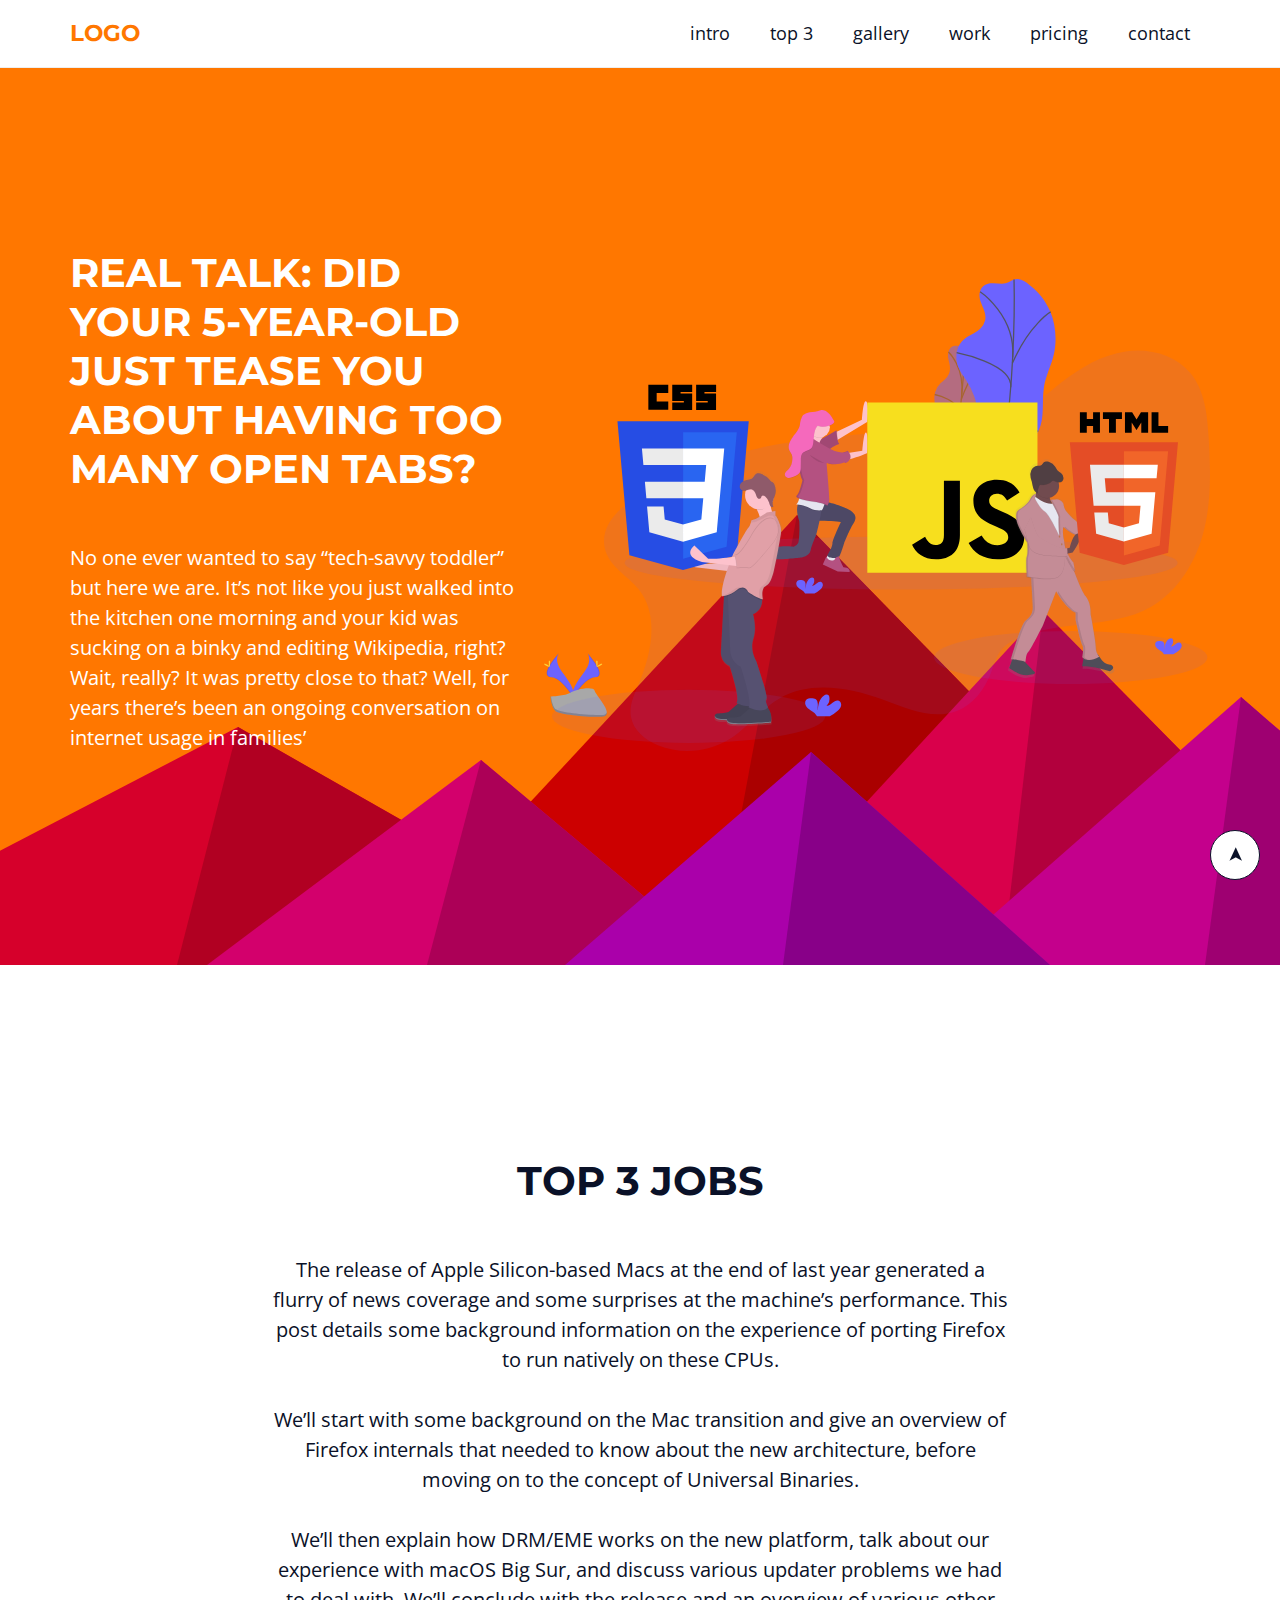
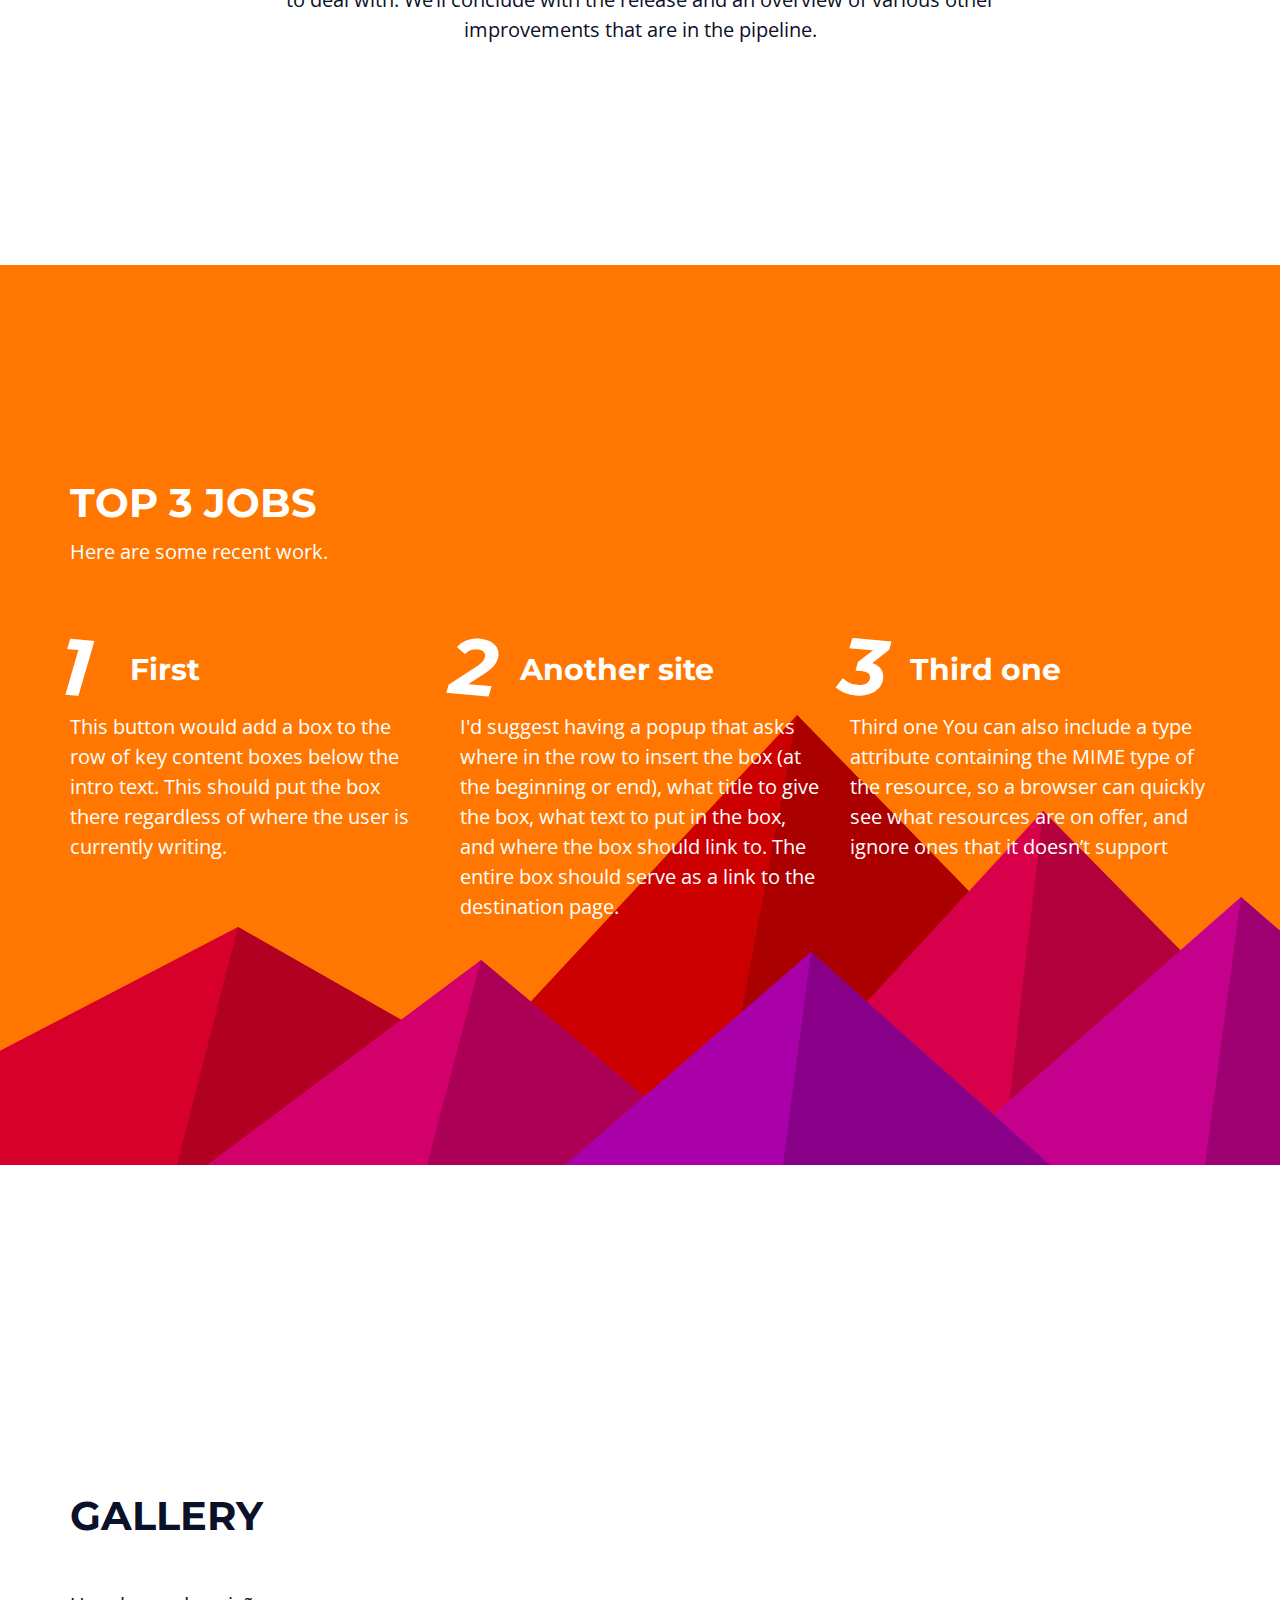
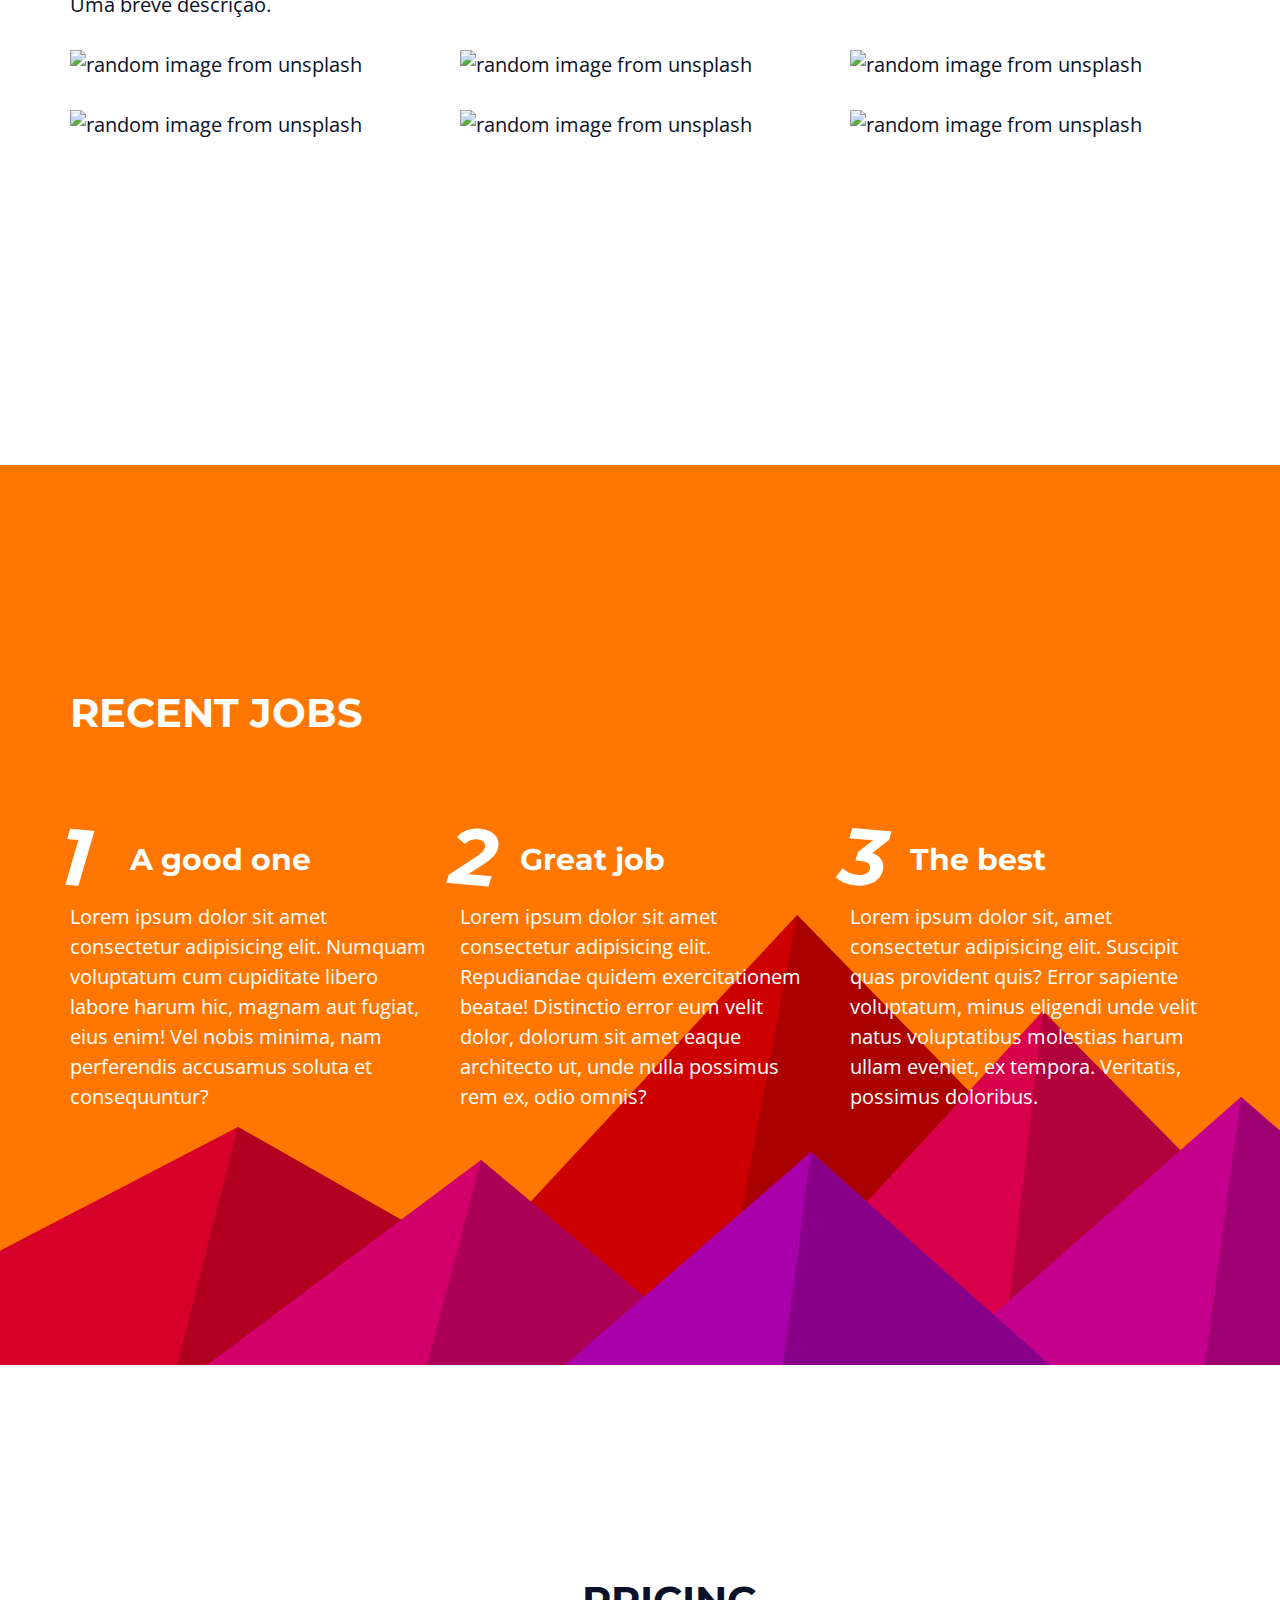
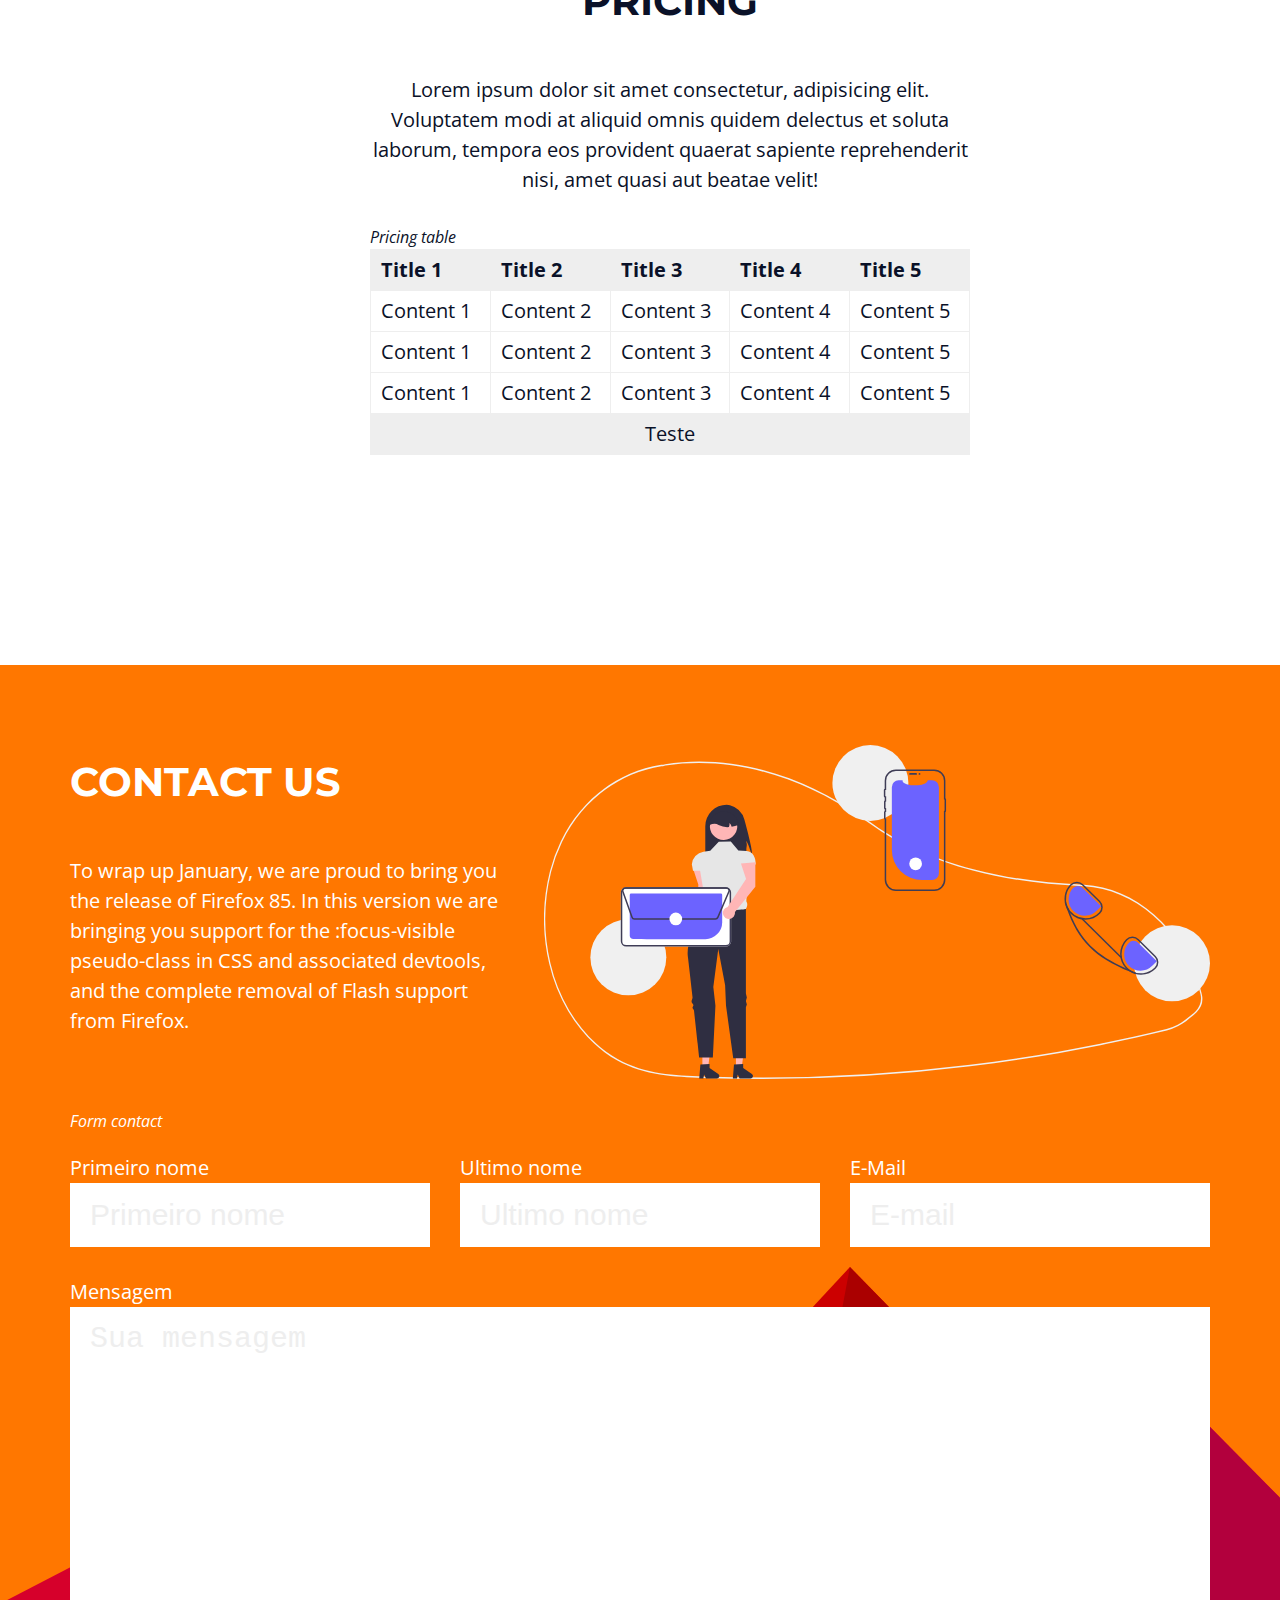
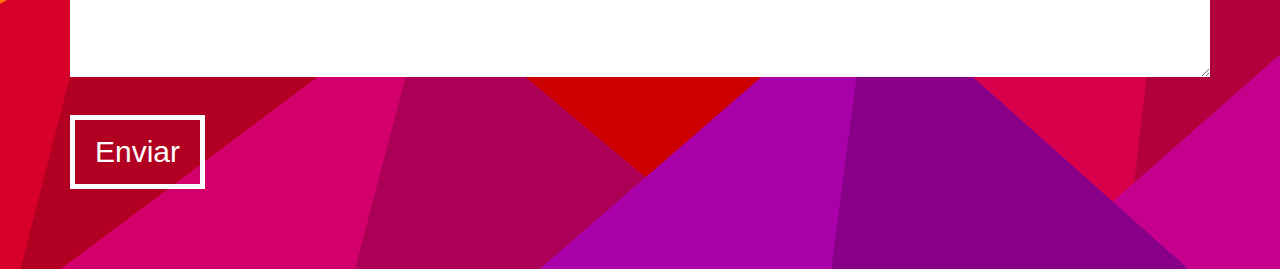
==== index.html @ 7ee15502 "Add files via upload" ====
<!DOCTYPE html>
<html lang="pt-BR">
<head>
    <meta charset="UTF-8">
    <meta http-equiv="X-UA-Compatible" content="IE=edge">
    <meta name="viewport" content="width=device-width, initial-scale=1.0">
    <title>Landing Page</title>
    <link rel="stylesheet" href="/assets/css/variables.css">
    <link rel="stylesheet" href="/assets/css/elements.css">
    <link rel="stylesheet" href="/assets/css/classes.css">
    <link rel="stylesheet" href="/assets/css/menu.css">
    <link rel="stylesheet" href="/assets/css/styles.css">
    <link rel="preconnect" href="https://fonts.googleapis.com">
<link rel="preconnect" href="https://fonts.gstatic.com" crossorigin>
<link href="https://fonts.googleapis.com/css2?family=Montserrat:wght@900&family=Open+Sans:ital,wght@0,400;0,700;1,400&display=swap" rel="stylesheet">
</head>
<body>
    <input id="close-menu" class="close-menu" type="checkbox" aria-label="Close menu" role="button">
    <label class="close-menu-label" for="close-menu" title="close-menu"></label>
    <aside class="menu white-bg">
        <div class="main-content menu-content">
        <h1 onclick="getElementById('close-menu').checked = false">
            <a href="#home">LOGO</a>
        </h1>
        <nav>
            <ul onclick="getElementById('close-menu').checked = false">
                <li><a href="#menuintro">intro</a></li>
                <li><a href="#menutop3">top 3</a></li>
                <li><a href="#gallery">gallery</a></li>
                <li><a href="#work">work</a></li>
                <li><a href="#pricing">pricing</a></li>
                <li><a href="#contact">contact</a></li>
            </ul>
        </nav>
    </div>
    </aside>
    <div class="menu-spacing"></div>
    <section id="home" class="intro main-bg section">
        <div class="main-content intro-content">
            <div class="intro-text-content">
                 <h2>Real talk: Did your 5-year-old just tease you about having too many open tabs?</h2>
                <p>
            No one ever wanted to say “tech-savvy toddler” but here we are. It’s not like you just walked into the kitchen one morning and your kid was sucking on a binky and editing Wikipedia, right? Wait, really? It was pretty close to that? Well, for years there’s been an ongoing conversation on internet usage in families’
                 </p>
             </div>
            <div class="intro-img">
                <img src="/assets/img/js.svg" alt="logo">
            </div>
        </div>
    </section>
    <section id="menuintro" class="white-bg section">
        <div class="main-content top3">
            <h2>top 3 jobs</h2>
            <p>The release of Apple Silicon-based Macs at the end of last year generated a flurry of news coverage and some surprises at the machine’s performance. This post details some background information on the experience of porting Firefox to run natively on these CPUs.</p>
            <p>We’ll start with some background on the Mac transition and give an overview of Firefox internals that needed to know about the new architecture, before moving on to the concept of Universal Binaries.</p>
            <p>We’ll then explain how DRM/EME works on the new platform, talk about our experience with macOS Big Sur, and discuss various updater problems we had to deal with. We’ll conclude with the release and an overview of various other improvements that are in the pipeline.</p>
        </div>
    </section>
    <section id="menutop3" class="main-bg section">
        <div class="main-content jobs">
            <h2 class="grid-main-heading">
                top 3 jobs
            </h2>
            <p class="grid-description">
                Here are some recent work.
            </p>
            <div class="jobs-grid">
                <article>
                    <h3>
                        First
                    </h3>
                    <p>This button would add a box to the row of key content boxes below the intro text. This should put the box there regardless of where the user is currently writing.
                    </p>
                </article>
                <article>
                    <h3>
                        Another site
                    </h3>
                    <p>I'd suggest having a popup that asks where in the row to insert the box (at the beginning or end), what title to give the box, what text to put in the box, and where the box should link to. The entire box should serve as a link to the destination page.</p>
                </article>
                <article>
                    <h3>
                        Third one
                    </h3>
                    <p>Third one
                    You can also include a type attribute containing the MIME type of the resource, so a browser can quickly see what resources are on offer, and ignore ones that it doesn’t support
                    </p>
                </article>
            </div>
        </div>
    </section>
    <section id="gallery" class="white-bg section">
        <div class="main-content jobs">
            <h2 class="gallery">
                gallery
            </h2>
            <p>Uma breve descrição.</p>
            <div class="jobs-grid">
                <div class="gallery-img">
                    <img src="https://source.unsplash.com/random/360x360?r=1" alt="random image from unsplash">
                </div>
                <div class="gallery-img">
                    <img src="https://source.unsplash.com/random/360x360?r=2" alt="random image from unsplash">
                </div>
                <div class="gallery-img">
                    <img src="https://source.unsplash.com/random/360x360?r=3" alt="random image from unsplash">
                </div>
                <div class="gallery-img">
                    <img src="https://source.unsplash.com/random/360x360?r=4" alt="random image from unsplash">
                </div>
                <div class="gallery-img">
                    <img src="https://source.unsplash.com/random/360x360?r=5" alt="random image from unsplash">
                </div>
                <div class="gallery-img">
                    <img src="https://source.unsplash.com/random/360x360?r=6" alt="random image from unsplash">
                </div>
            </div>
        </div>
    </section>
    <section id="work" class="main-bg section">
        <div class="main-content jobs">
            <h2 class="work">
                recent jobs
            </h2>
            <div class="jobs-grid">
                <article>
                    <h3>
                        A good one
                    </h3>
                    <p>Lorem ipsum dolor sit amet consectetur adipisicing elit. Numquam voluptatum cum cupiditate libero labore harum hic, magnam aut fugiat, eius enim! Vel nobis minima, nam perferendis accusamus soluta et consequuntur?
                    </p>
                </article>
                <article>
                    <h3>
                        Great job
                    </h3>
                    <p>Lorem ipsum dolor sit amet consectetur adipisicing elit. Repudiandae quidem exercitationem beatae! Distinctio error eum velit dolor, dolorum sit amet eaque architecto ut, unde nulla possimus rem ex, odio omnis?</p>
                </article>
                <article>
                    <h3>
                        The best
                    </h3>
                    <p>Lorem ipsum dolor sit, amet consectetur adipisicing elit. Suscipit quas provident quis? Error sapiente voluptatum, minus eligendi unde velit natus voluptatibus molestias harum ullam eveniet, ex tempora. Veritatis, possimus doloribus.
                    </p>
                </article>
            </div>
        </div>
    </section>
    <section id="pricing" class="white-bg section">
        <div class="main-content pricing">
            <h2>pricing</h2>
            <p>Lorem ipsum dolor sit amet consectetur, adipisicing elit. Voluptatem modi at aliquid omnis quidem delectus et soluta laborum, tempora eos provident quaerat sapiente reprehenderit nisi, amet quasi aut beatae velit!</p>

            <div class="responsive-table">
            <table>
                <caption>Pricing table</caption>
                <thead>
                    <tr>
                        <th>Title 1</th>
                        <th>Title 2</th>
                        <th>Title 3</th>
                        <th>Title 4</th>
                        <th>Title 5</th>
                    </tr>
                </thead>
                <tbody>
                    <tr>
                        <td>Content 1</td>
                        <td>Content 2</td>
                        <td>Content 3</td>
                        <td>Content 4</td>
                        <td>Content 5</td>
                    </tr>
                    <tr>
                        <td>Content 1</td>
                        <td>Content 2</td>
                        <td>Content 3</td>
                        <td>Content 4</td>
                        <td>Content 5</td>
                    </tr>
                    <tr>
                        <td>Content 1</td>
                        <td>Content 2</td>
                        <td>Content 3</td>
                        <td>Content 4</td>
                        <td>Content 5</td>
                    </tr>
                </tbody>
               <tfoot>
                    <tr>
                        <td colspan="6">Teste</td>
                    </tr>
                </tfoot>
            </table>
            </div>
        </div>
    </section>
    <section id="contact" class="main-bg section">
        <div class="main-content contact">
            <div class="contact-text-content">
            <h2>contact us</h2>
            <p>To wrap up January, we are proud to bring you the release of Firefox 85. In this version we are bringing you support for the :focus-visible pseudo-class in CSS and associated devtools, and the complete removal of Flash support from Firefox.</p>
        </div>
        <div class="contact-img">
        <img src="/assets/img/contact.svg" alt="contato"></div>
        <div class="contact-form">
            <fieldset class="form-grid">
                <legend>
                    Form contact
                </legend>
                <div class="form-group">
                    <label for="first-name">Primeiro nome</label>
                    <input type="text" name="first-name" id="first-name" placeholder="Primeiro nome">
                </div>
                <div class="form-group">
                    <label for="last-name">Ultimo nome</label>
                    <input type="text" name="last-name" id="last-name" placeholder="Ultimo nome">
                </div>
                <div class="form-group">
                    <label for="email">E-Mail</label>
                    <input type="email" name="email" id="email" placeholder="E-mail">
                </div>
                <div class="form-group full-width">
                    <label for="message">Mensagem</label>
                    <textarea name="message" id="message" cols="30" rows="10" placeholder="Sua mensagem"></textarea>
                </div>
                <div class="form-group full-width">
                    <button type="submit">Enviar</button>
                </div>
            </fieldset>
        </div>
        </div>
    </section>
    <a class="back-to-top" href="#home">➤</a>
</body>
</html>
---- assets/css/variables.css ----
:root {
    --primary-color: #FF7700;
    --font-color: #0a1128;
    --whitecolor: #ffffff;
    --cinza-claro: #eeeeee;
    --cor-secundaria: #0a1128;
    --gap: 3rem;
}
---- assets/css/elements.css ----
* {
    margin: 0;
    padding: 0;
    box-sizing: border-box;
}

html {
    font-size: 62.5%;
    scroll-behavior: smooth;
}

body {
    font-family: 'Open Sans', sans-serif;
    font-size: 2rem;
    color: var(--primary-color);
    line-height: 1.5;
}

h1, h2, h3, h4, h5, h6 {
    font-family: 'Montserrat', sans-serif;
}

h1 {
    font-size: 6rem;
    text-transform: uppercase;
}

h2 {
    font-size: 4rem;
    margin-bottom: 5rem;
    text-transform: uppercase;
    line-height: normal;
}

h3 {
    font-size: 5rem;
}

h4 {
    font-size: 4.5rem;
}

h5 {
    font-size: 4rem;
}

h6 {
    font-size: 3.5rem;
}

a {
    text-decoration: none;
}

p {
    margin-bottom: 3rem;
}

.responsive-table {
    overflow: hidden;
    overflow-x: auto;
}

table {
    min-width: 600px;
    width: 100%;
    border-collapse: collapse;
}

table caption {
    font-style: italic;
    font-size: 1.6rem;
    text-align: left;
    margin-bottom: 1rem 0;
}

table td, table th {
    white-space: nowrap;
    padding: 0.5rem 1rem;
    text-align: left;
    border: 0.1rem solid var(--cinza-claro);
}

tfoot td {
    text-align: center;
}

tfoot td, table th {
    background: var(--cinza-claro);
}
---- assets/css/classes.css ----
.main-bg {
    background-image: url(/assets/img/mainbg.svg);
    background-size: cover;
    background-position: center center;
    color: var(--whitecolor);
}

.white-bg {
    background: var(--whitecolor);
    color: var(--font-color);
}

.main-content {
    max-width: 120rem;
    margin: 0 auto;
    padding: 8rem var(--gap);
}

.section {
    min-height: 100vh;
}

.menu-spacing {
    height: 65px;
}

.gallery-img {
    width: 100%;
    max-width: 36rem;
    max-height: 36rem;
    overflow: hidden;
}

.gallery-img img {
    transition: all 300ms ease-in-out;
}

.gallery-img img:hover {
    transform: translate(-3%, 3%) scale(1.2) rotate(5deg);
}

body .full-width {
    width: 100%;
    flex: 1 1 100%;
}
---- assets/css/menu.css ----
.menu {
    background: var(--whitecolor);
    position: fixed;
    top: 0;
    left: 0;
    right: 0;
    width: 100%;
    z-index: 1;
    border-bottom: 0.1rem solid var(--cinza-claro);
}

.menu-content {
    display: flex;
    justify-content: space-between;
    align-items: center;
    padding-top: 0;
    padding-bottom: 0;
}

.menu h1 {
    font-size: 2.3rem;
    color: var(--primary-color);
}

.menu h1 a {
    color: inherit;
}

.menu ul {
    list-style: none;
    display: flex;
}

.menu ul li a {
    display: block;
    padding: 2rem;
    font-size: 1.8rem;
    color: var(--cor-secundaria);
    position: relative;
}

.menu ul li a::after {
    content: '';
    position: absolute;
    bottom: 1rem;
    left: 50%;
    width: 0;
    height: 0.2rem;
    background: var(--cor-secundaria);
    transition: all 300ms ease-in-out;
}

.menu ul li a:hover::after {
    width: 50%;
    left: 25%;
}
---- assets/css/styles.css ----
.intro-content{
    position: relative;
   /* top: -8rem;*/
    display: grid;
    grid-template-columns: 1fr 1.5fr;
    gap: var(--gap);
    min-height: 100vh;
}

.intro-text-content, .intro-img {
    display: flex;
    flex-flow: column wrap;
    justify-content: center;
}

.intro-img img {
    max-width: 100%;
    height: auto;
}

.top3 {
    max-width: 80rem;
    text-align: center;
    display: flex;
    flex-flow: column nowrap;
    min-height: 100vh;
    justify-content: center;
}

.jobs {
    display: flex;
    flex-flow: column wrap;
    justify-content: center;
    min-height: 100vh;
}

.grid-main-heading {
    margin-bottom: 1rem;
}

.grid-description {
    padding-bottom: 5rem;
}

.jobs-grid {
    gap: var(--gap);
    display: grid;
    grid-template-columns: repeat(3, 1fr);
    counter-reset: grid-counter;
}

.jobs-grid h3 {
    font-size: 3rem;
    position: relative;
    padding-left: 6rem;
    padding-bottom: 2rem;
}

.jobs-grid h3::before {
    counter-increment: grid-counter;
    content: counter(grid-counter);
    position: absolute;
    font-size: 8rem;
    font-style: italic;
    top: -4rem;
    left: -1rem;
    transform: rotate(5deg);
}

.work {
    padding-bottom: 5rem;
}

.pricing {
    max-width: 60rem;
    display: flex;
    flex-flow: column wrap;
    justify-content: center;
    min-height: 100vh;
    text-align: center;
}

.contact {
    position: relative;
    gap: var(--gap);
    display: grid;
    grid-template-columns: 1fr 1.5fr;
    min-height: 100vh;
}

.contact-text-content, .contact-img {
    display: flex;
    flex-flow: column wrap;
    justify-content: center;
}

.contact-img img {
    max-width: 100%;
    height: auto;
}

.contact-form {
    grid-column: span 2;
}

.contact-form .form-grid {
    border: none;
    display: flex;
    flex-direction: row;
    flex-wrap: wrap;
    gap: var(--gap);

}

.form-group {
    flex: 1 1 320px;
}

.form-group label {
    display: block;
}

.form-group input, .form-group textarea {
    border: none;
    background: var(--whitecolor);
    padding: 1.5rem 2rem;
    width: 100%;
    font-size: 3rem;
}

.form-group button {
    border: 0.5rem solid var(--whitecolor);
    background: none;
    color: var(--whitecolor);
    padding: 1.5rem 2rem;
    font-size: 3rem;
    cursor: pointer;
    transition: all 300ms ease-in-out;
}

.form-group button:hover {
    background: var(--whitecolor);
    color: var(--cor-secundaria);
}

.form-group ::placeholder {
    color: var(--cinza-claro);
}

.form-grid legend {
    font-style: italic;
    font-size: 1.6rem;
    margin-bottom: 2rem;
}

.close-menu {
    display: none;
}

.back-to-top {
    position: fixed;
    bottom: 2rem;
    right: 2rem;
    background: var(--whitecolor);
    width: 5rem;
    height: 5rem;
    display: flex;
    justify-content: center;
    align-items: center;
    border-radius: 50%;
    color: var(--cor-secundaria);
    transform: rotate(-90deg);
    border: 0.1rem solid var(--cor-secundaria);
}

@media (max-width: 800px) {
    .intro-content, .jobs-grid {
        grid-template-columns: 1fr;
    }

.main-content h2 {
font-size: 2rem
}

    .gallery-img {
        width: 100%;
        max-width: 100%;
        max-height: 100%;
    }

    .gallery-img img {
        width: 100%;
    }

    .jobs {
        display: block;
    }

    .menu {
        bottom: 0;
    }

    .menu-content, .menu-content ul {
        flex-direction: column;
        justify-content: center;
    }

    .menu-content {
        height: 100vh;
    }

    .menu {
        display: none;
    }

    .close-menu {
        position: fixed;
        z-index: 2;
        top: 0;
        left: 0;
    }

    .close-menu-label::after {
        content: '≡';
        position: fixed;
        z-index: 2;
        top: 2rem;
        right: 2rem;
        background: var(--cor-secundaria);
        color: var(--whitecolor);
        font-size: 3rem;
        line-height: 3rem;
        width: 3rem;
        height: 3rem;
        text-align: center;
        padding: 0.5rem;
        cursor: pointer;
    }

    .close-menu:checked~.menu {
        display: block;
    }

    .close-menu:checked~.close-menu-label::after {
        display: block;
        content: '×';
    }

    .menu-spacing {
        display: none;
    }
}
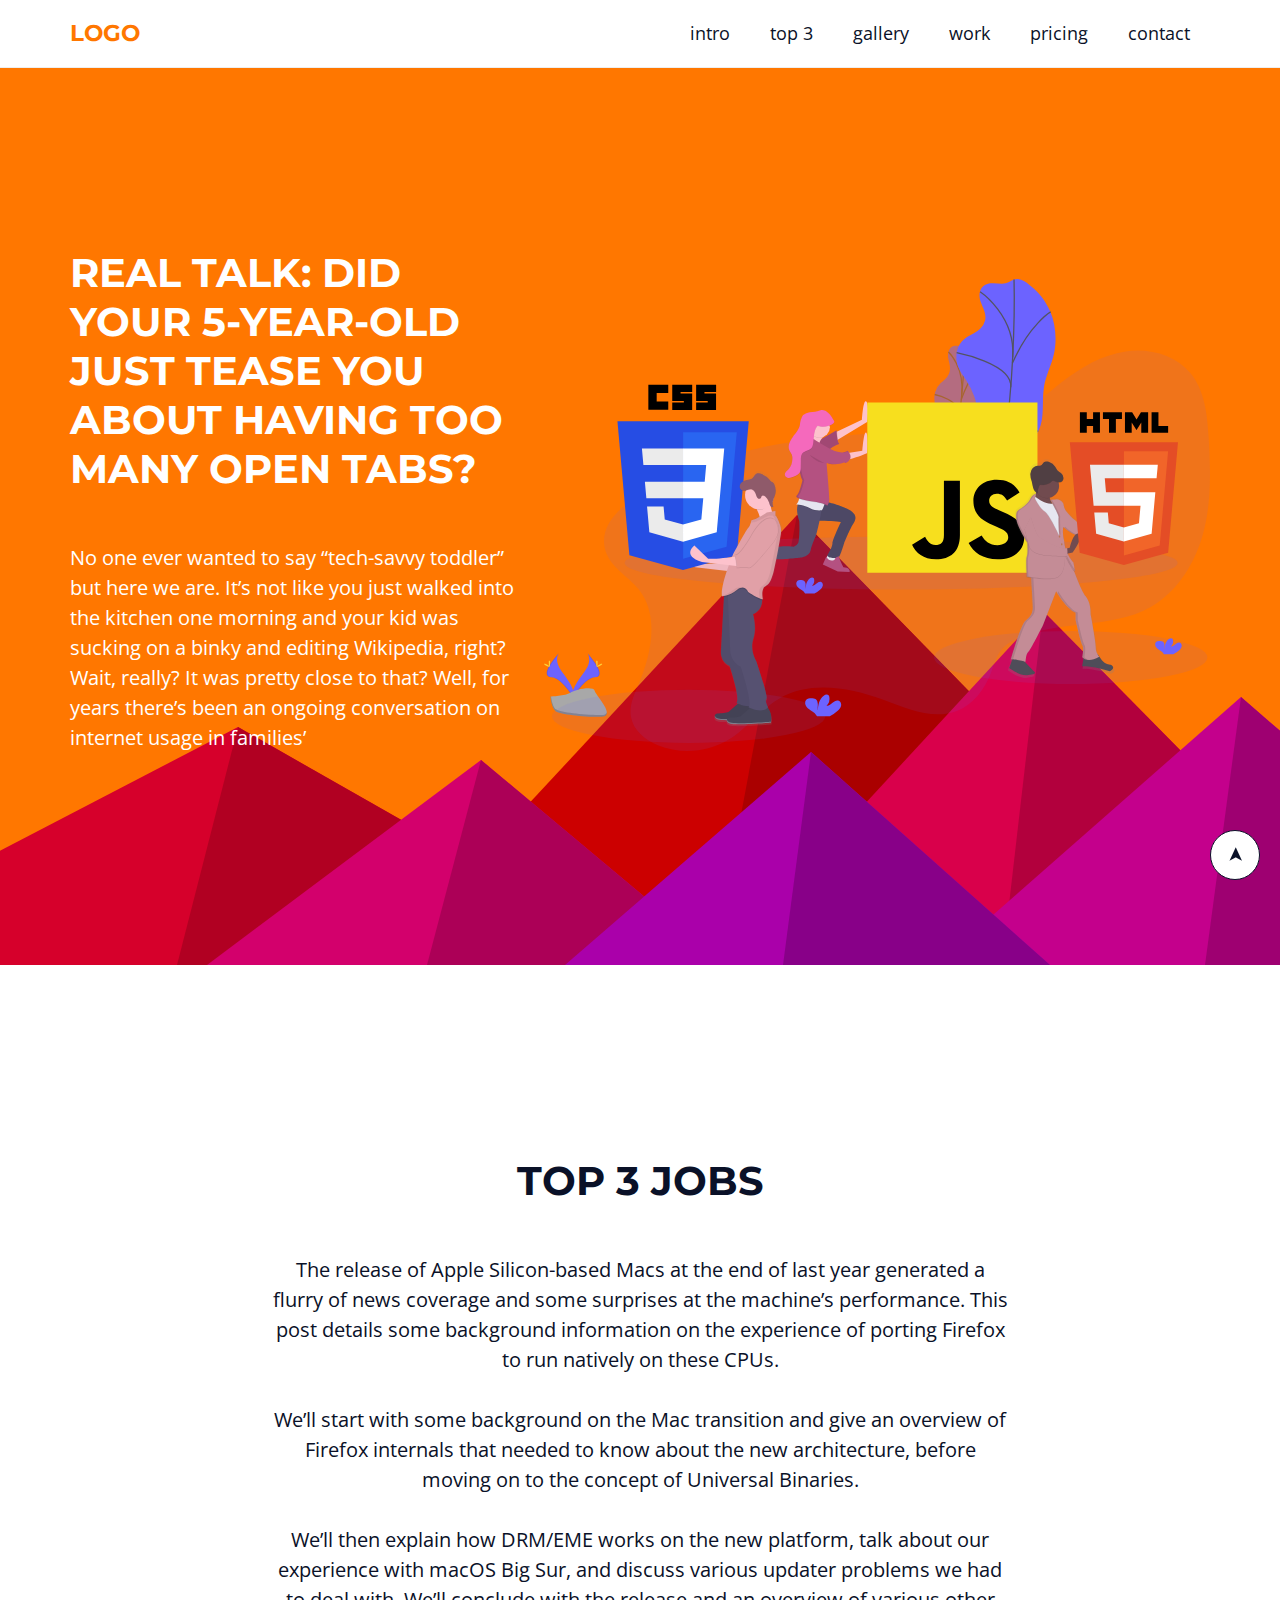
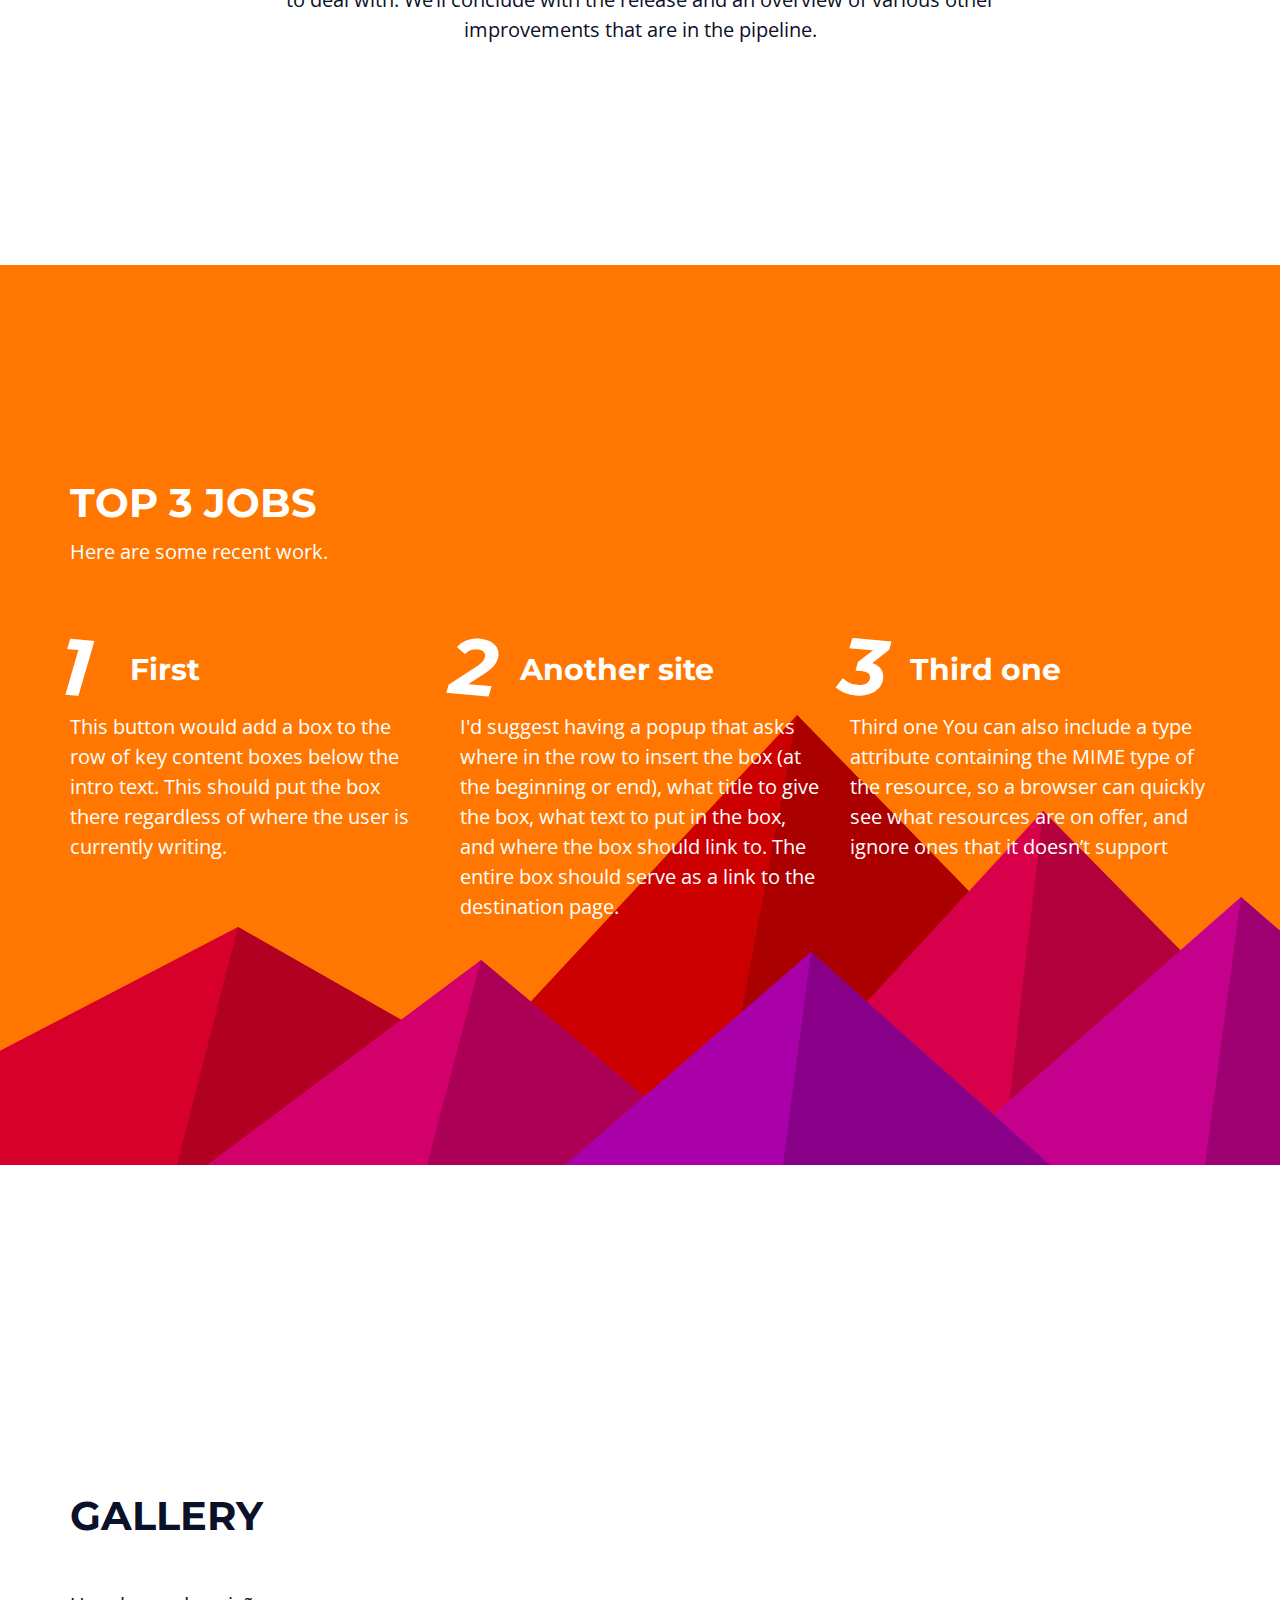
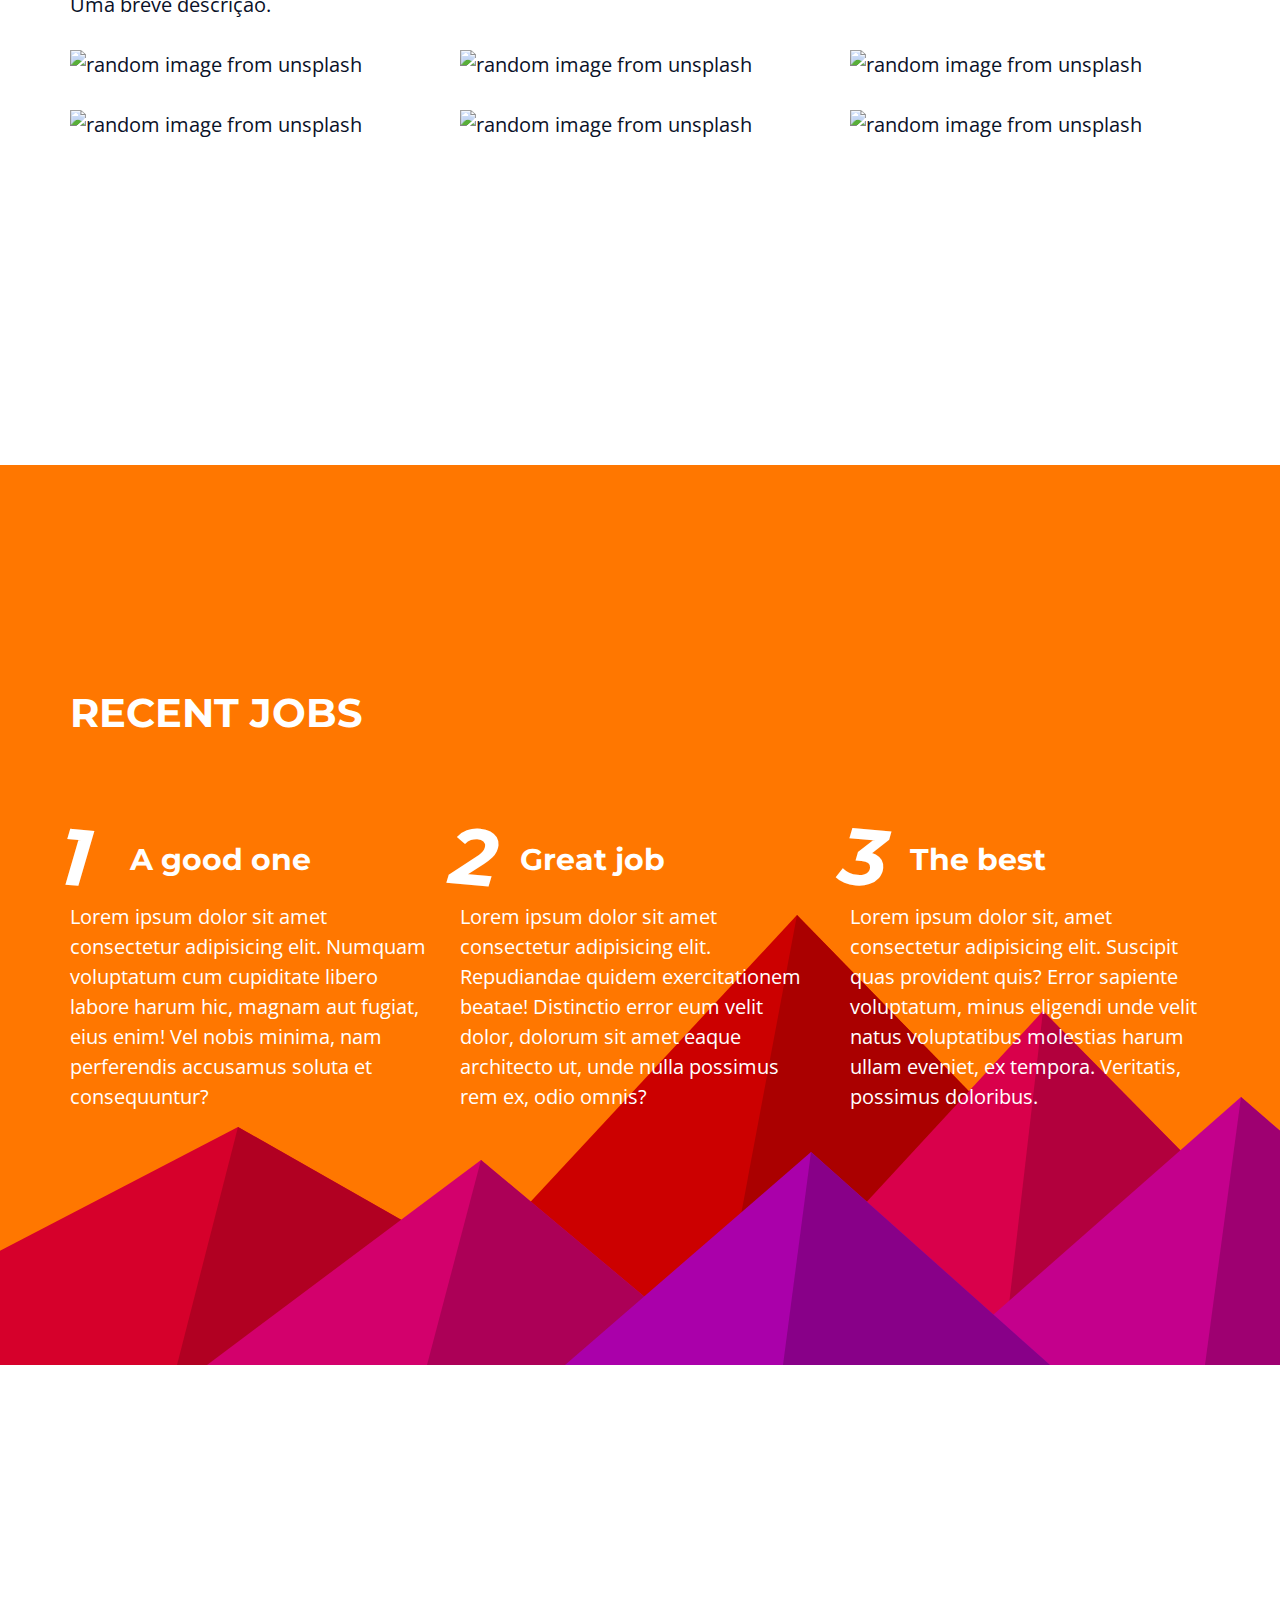
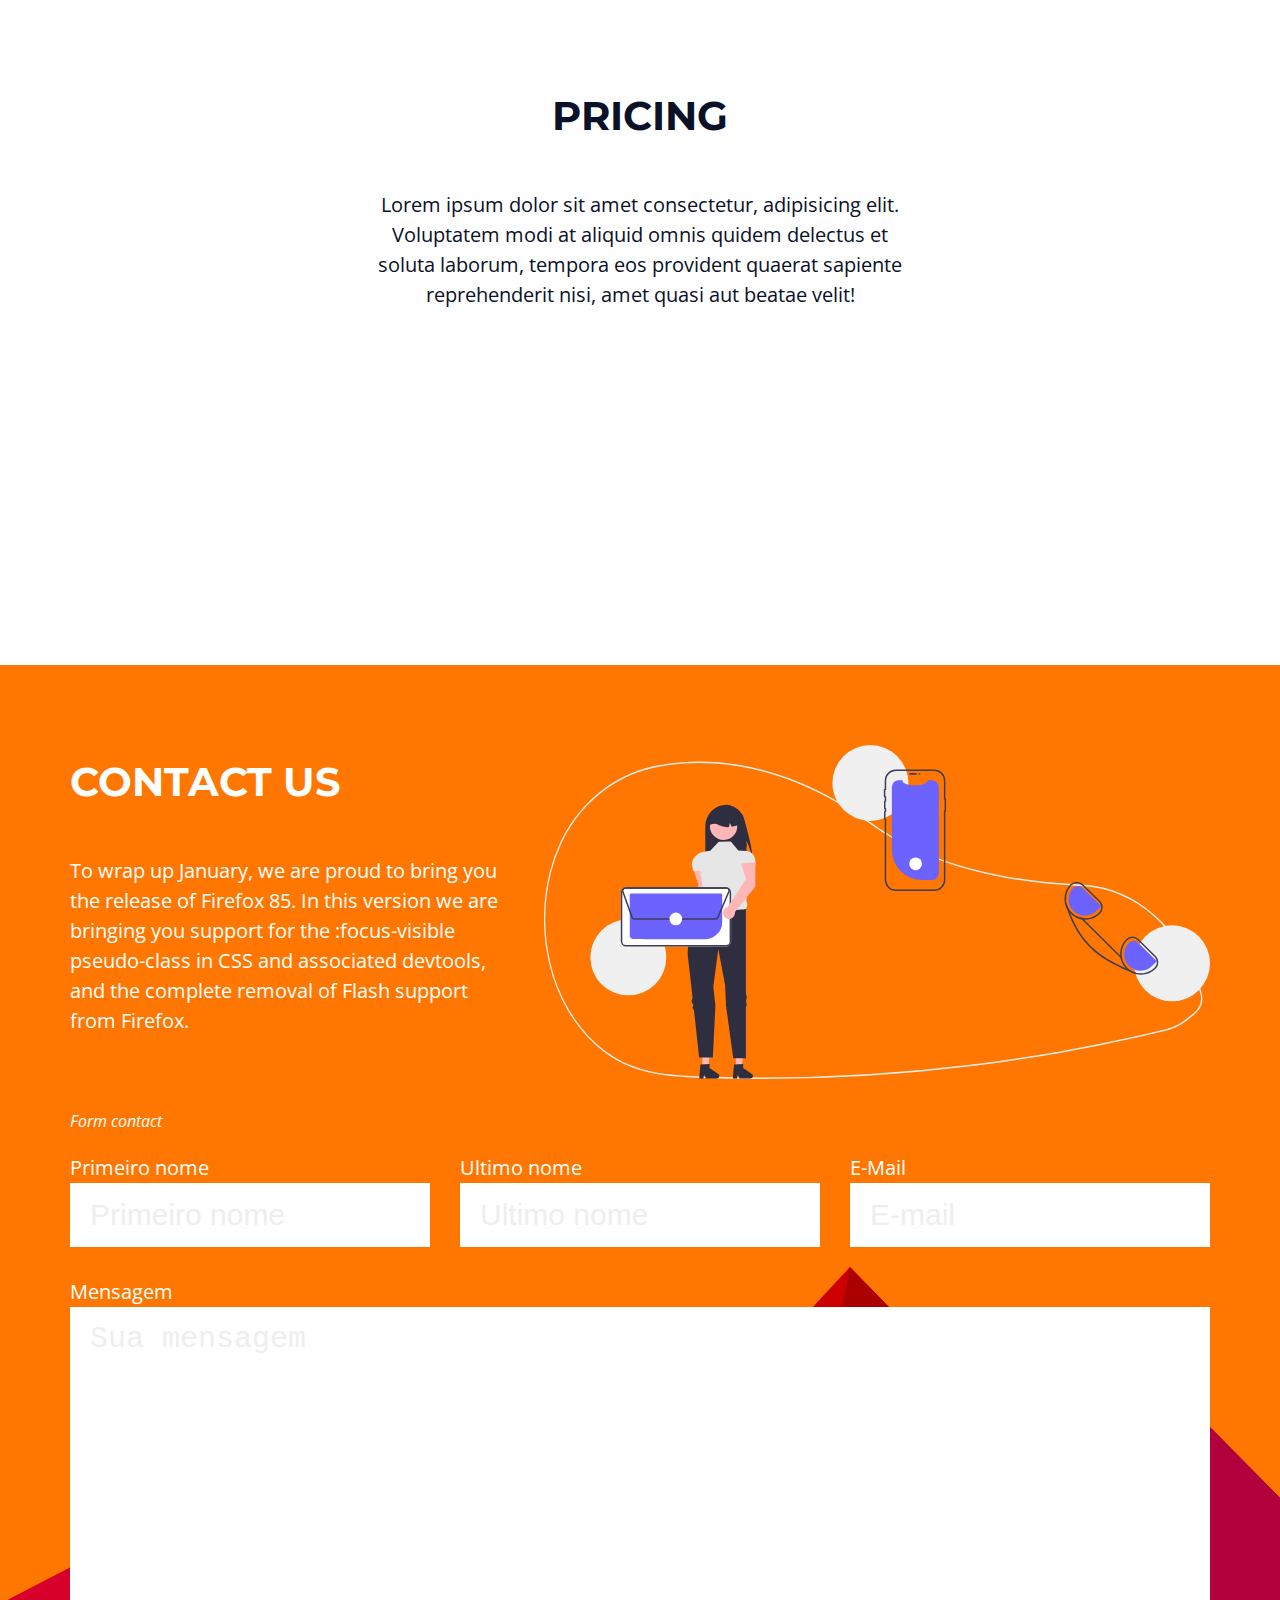
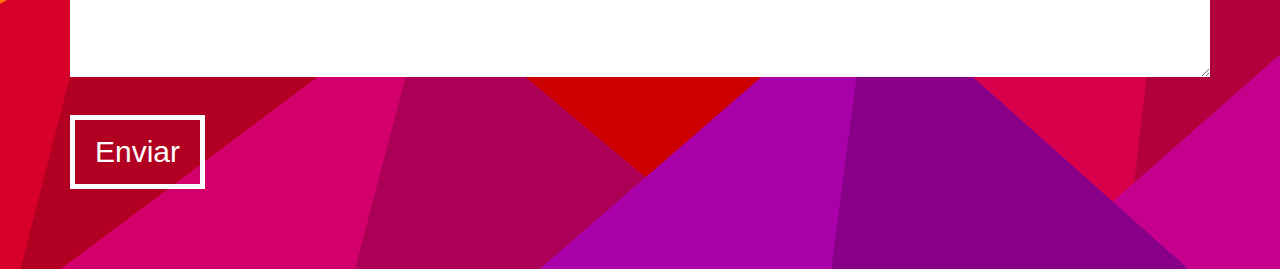
==== commit 6d2bd73c: "Update index.html" ====
--- a/index.html
+++ b/index.html
@@ -151,7 +151,7 @@
             <h2>pricing</h2>
             <p>Lorem ipsum dolor sit amet consectetur, adipisicing elit. Voluptatem modi at aliquid omnis quidem delectus et soluta laborum, tempora eos provident quaerat sapiente reprehenderit nisi, amet quasi aut beatae velit!</p>
 
-            <div class="responsive-table">
+           <!-- <div class="responsive-table">
             <table>
                 <caption>Pricing table</caption>
                 <thead>
@@ -192,7 +192,7 @@
                     </tr>
                 </tfoot>
             </table>
-            </div>
+            </div> -->
         </div>
     </section>
     <section id="contact" class="main-bg section">
@@ -233,4 +233,4 @@
     </section>
     <a class="back-to-top" href="#home">➤</a>
 </body>
-</html>+</html>
--- a/assets/css/styles.css
+++ b/assets/css/styles.css
@@ -178,9 +178,9 @@
         grid-template-columns: 1fr;
     }
 
-.main-content h2 {
-font-size: 2rem
-}
+    .main-content h2 {
+        font-size: 2rem
+    }
 
     .gallery-img {
         width: 100%;
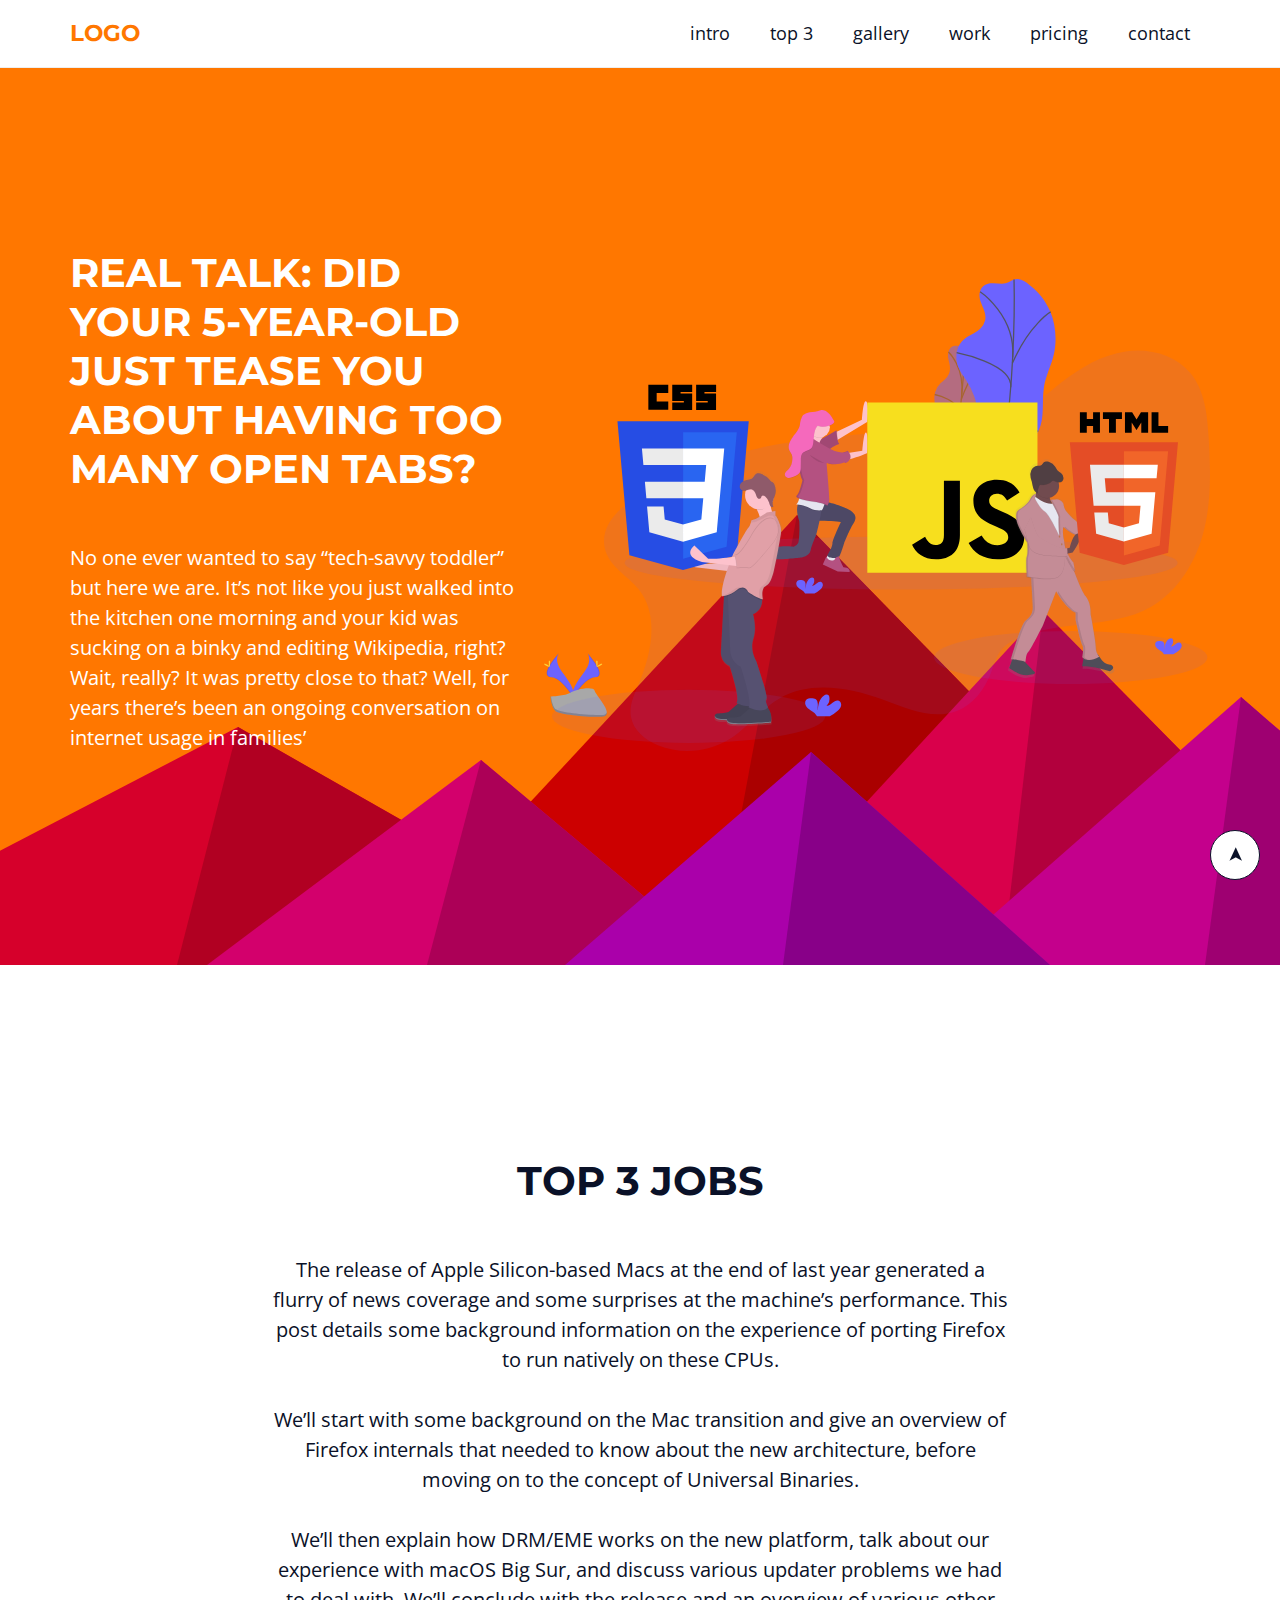
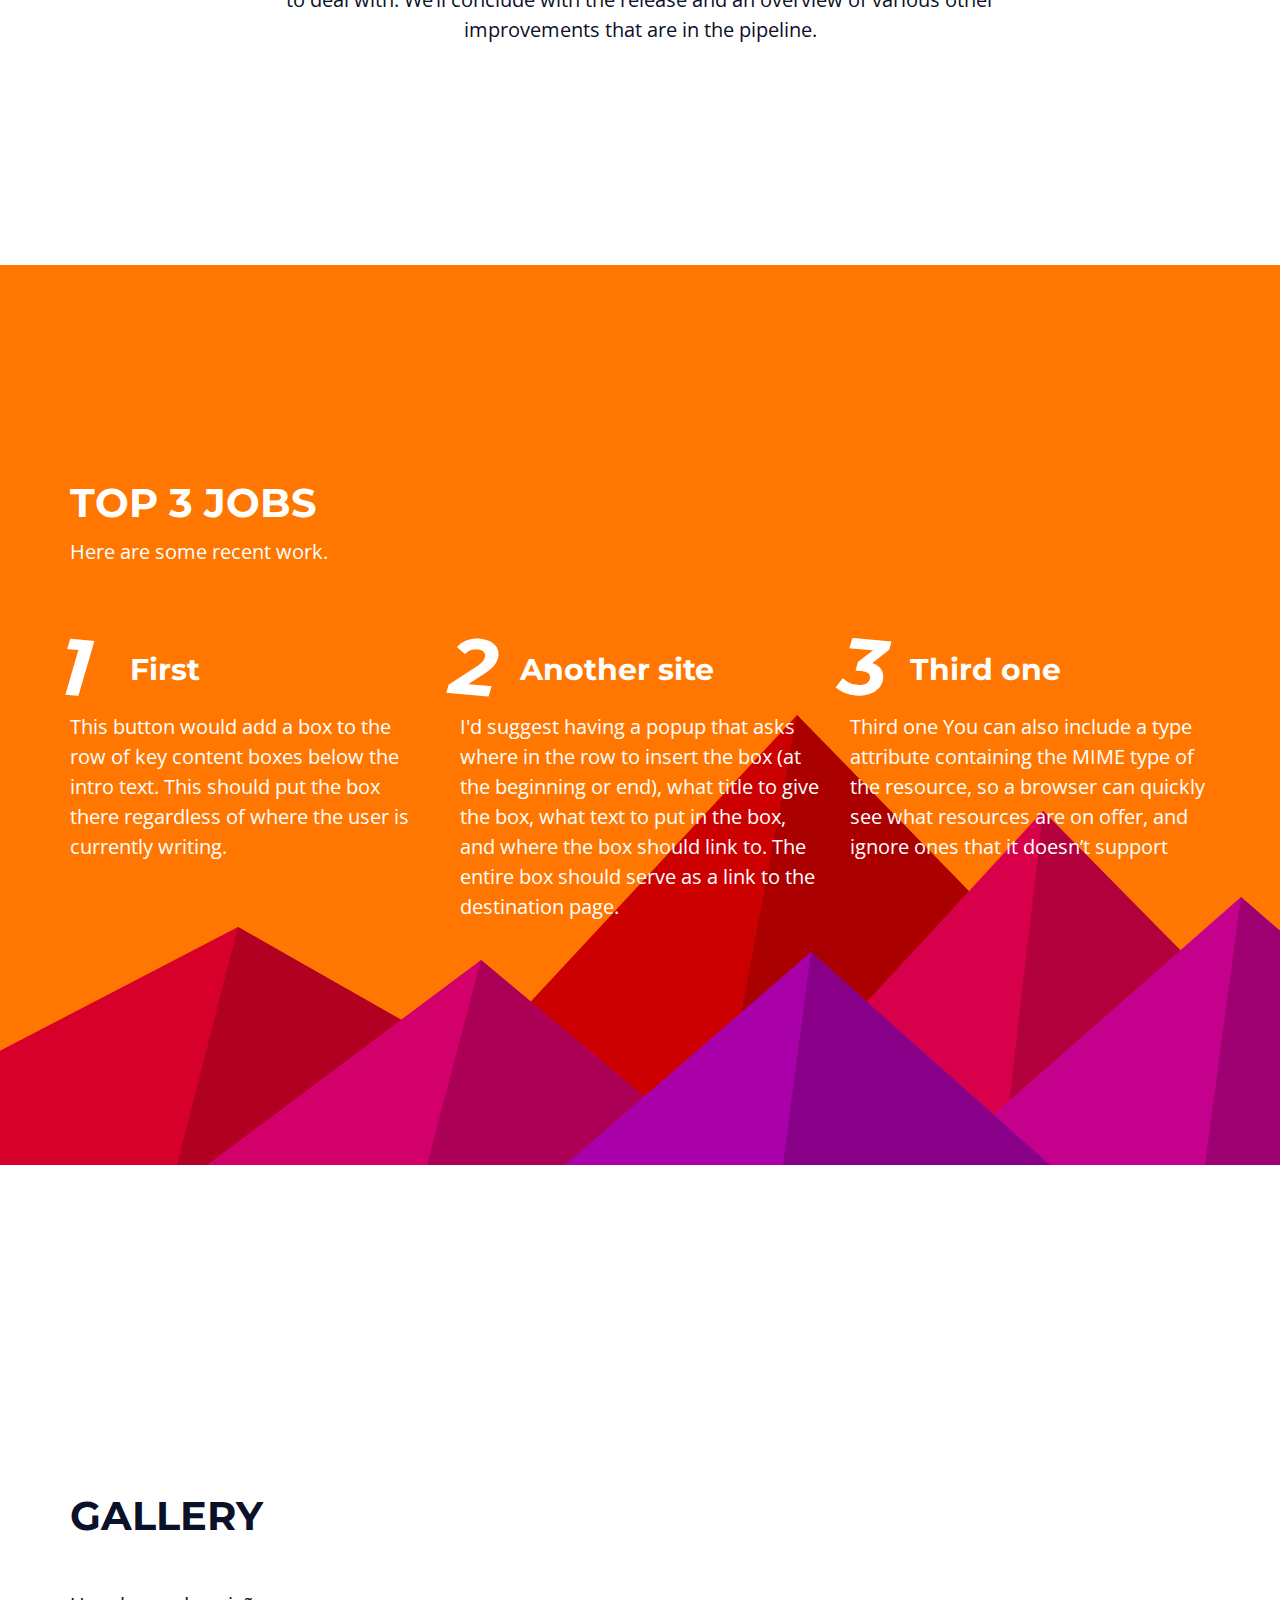
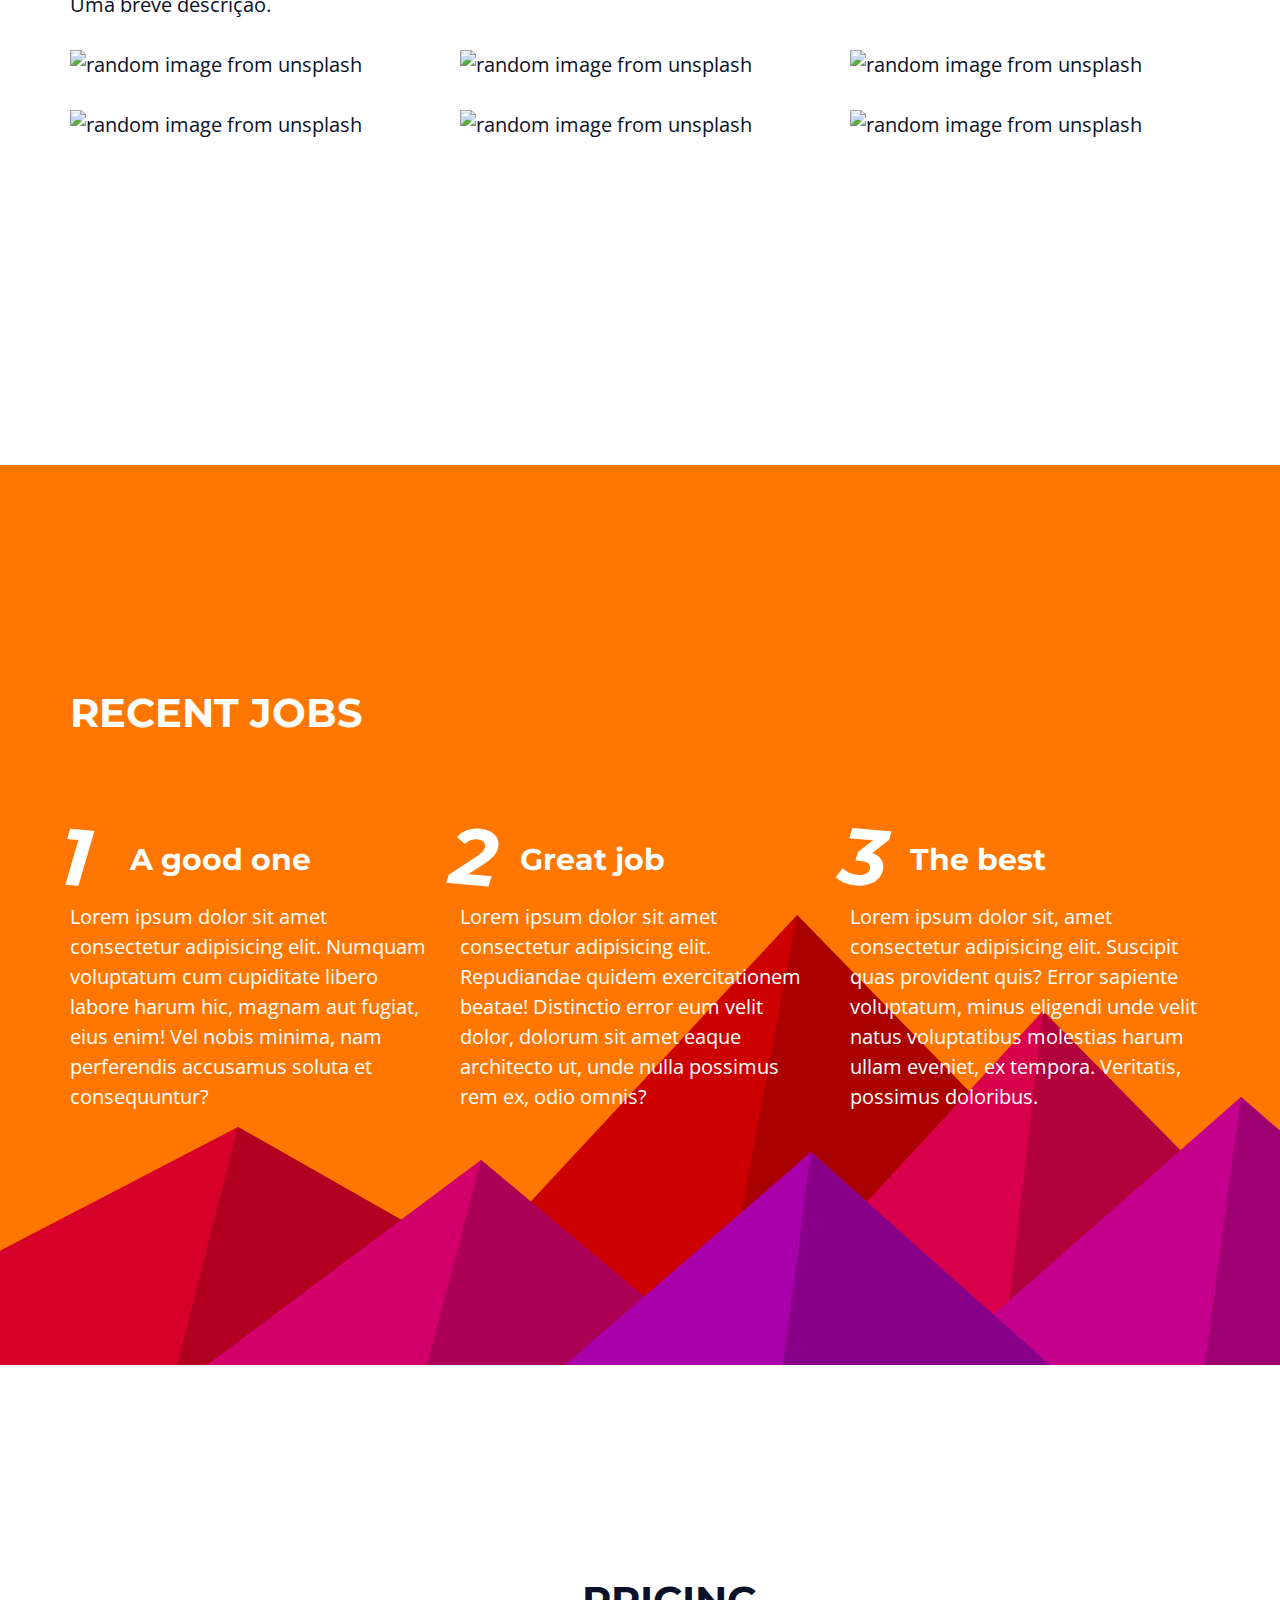
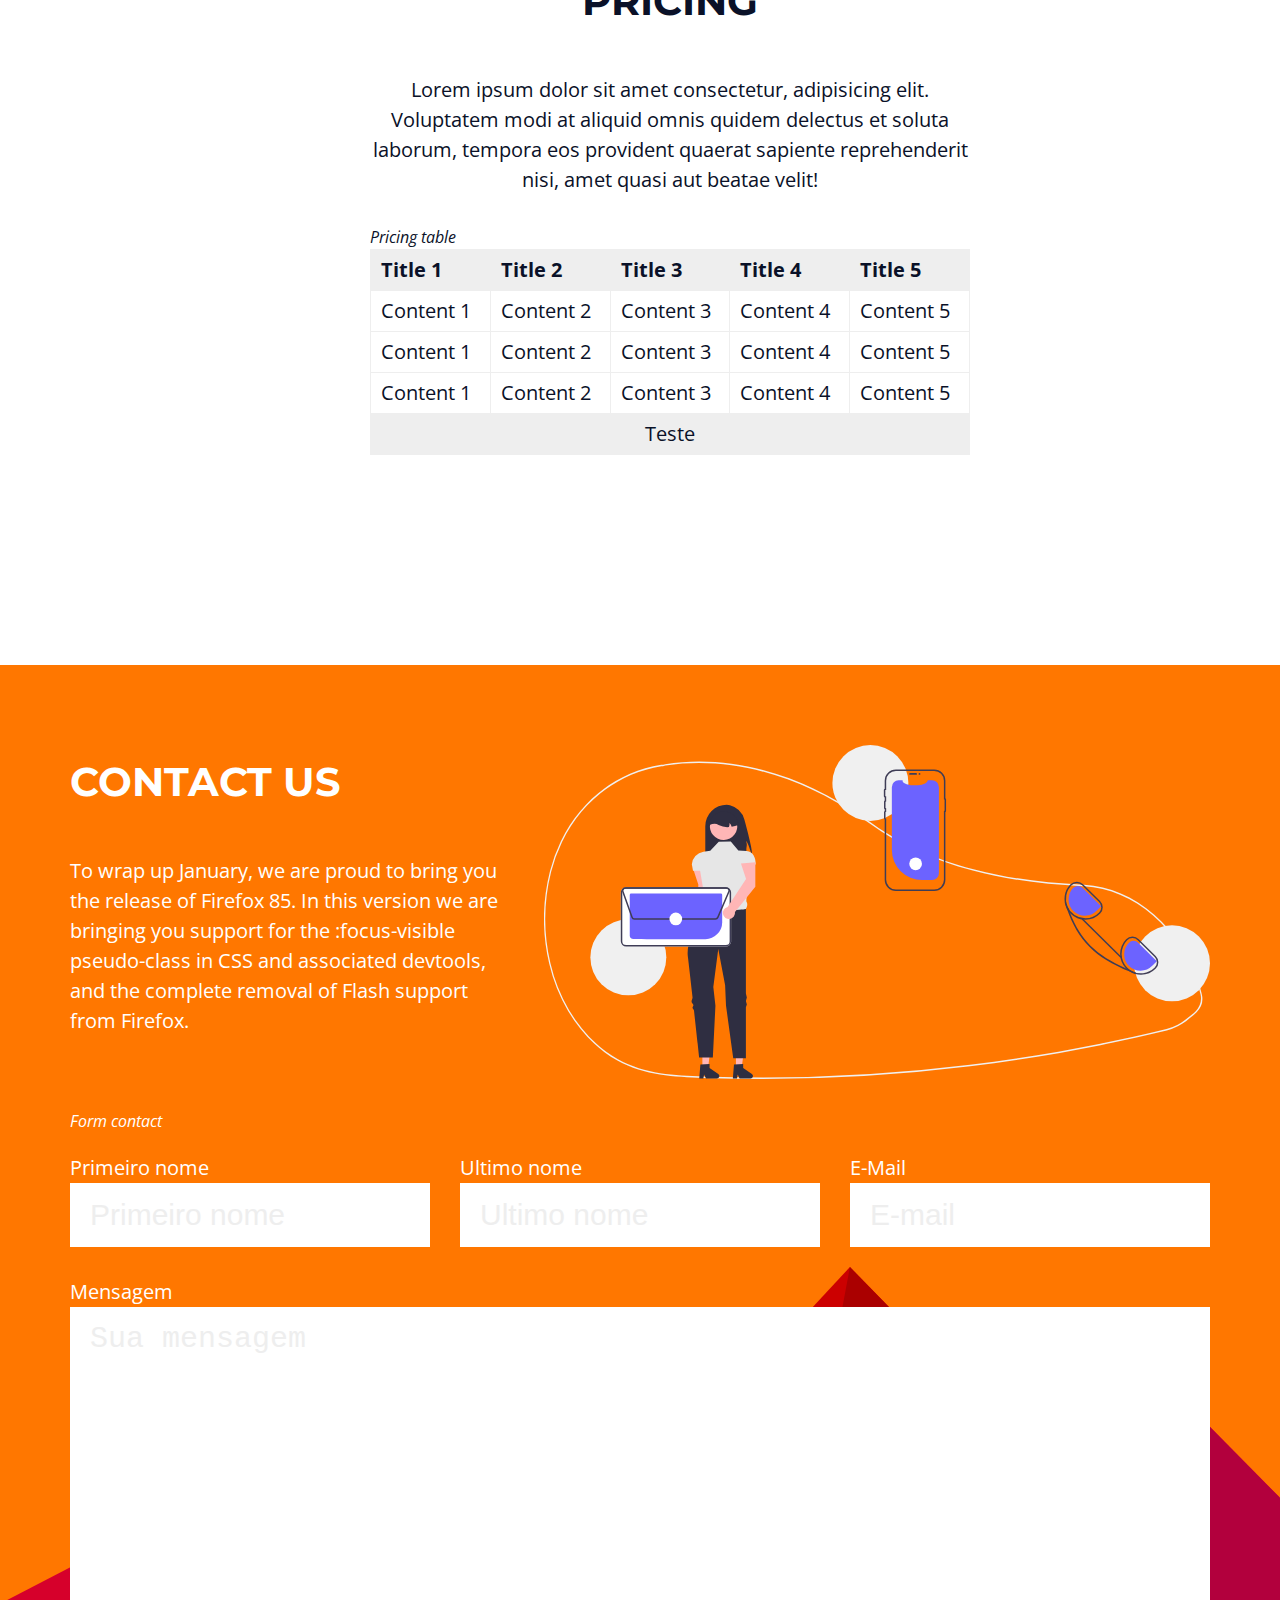
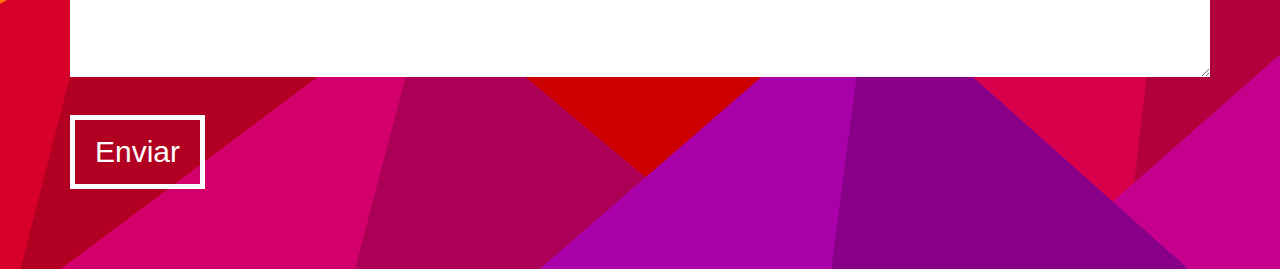
==== commit 71d7207a: "Update index.html" ====
--- a/index.html
+++ b/index.html
@@ -147,11 +147,11 @@
         </div>
     </section>
     <section id="pricing" class="white-bg section">
-        <div class="main-content pricing">
+        <div class="main-content jobs pricing">
             <h2>pricing</h2>
             <p>Lorem ipsum dolor sit amet consectetur, adipisicing elit. Voluptatem modi at aliquid omnis quidem delectus et soluta laborum, tempora eos provident quaerat sapiente reprehenderit nisi, amet quasi aut beatae velit!</p>
 
-           <!-- <div class="responsive-table">
+            <div class="responsive-table">
             <table>
                 <caption>Pricing table</caption>
                 <thead>
@@ -192,7 +192,7 @@
                     </tr>
                 </tfoot>
             </table>
-            </div> -->
+            </div>
         </div>
     </section>
     <section id="contact" class="main-bg section">
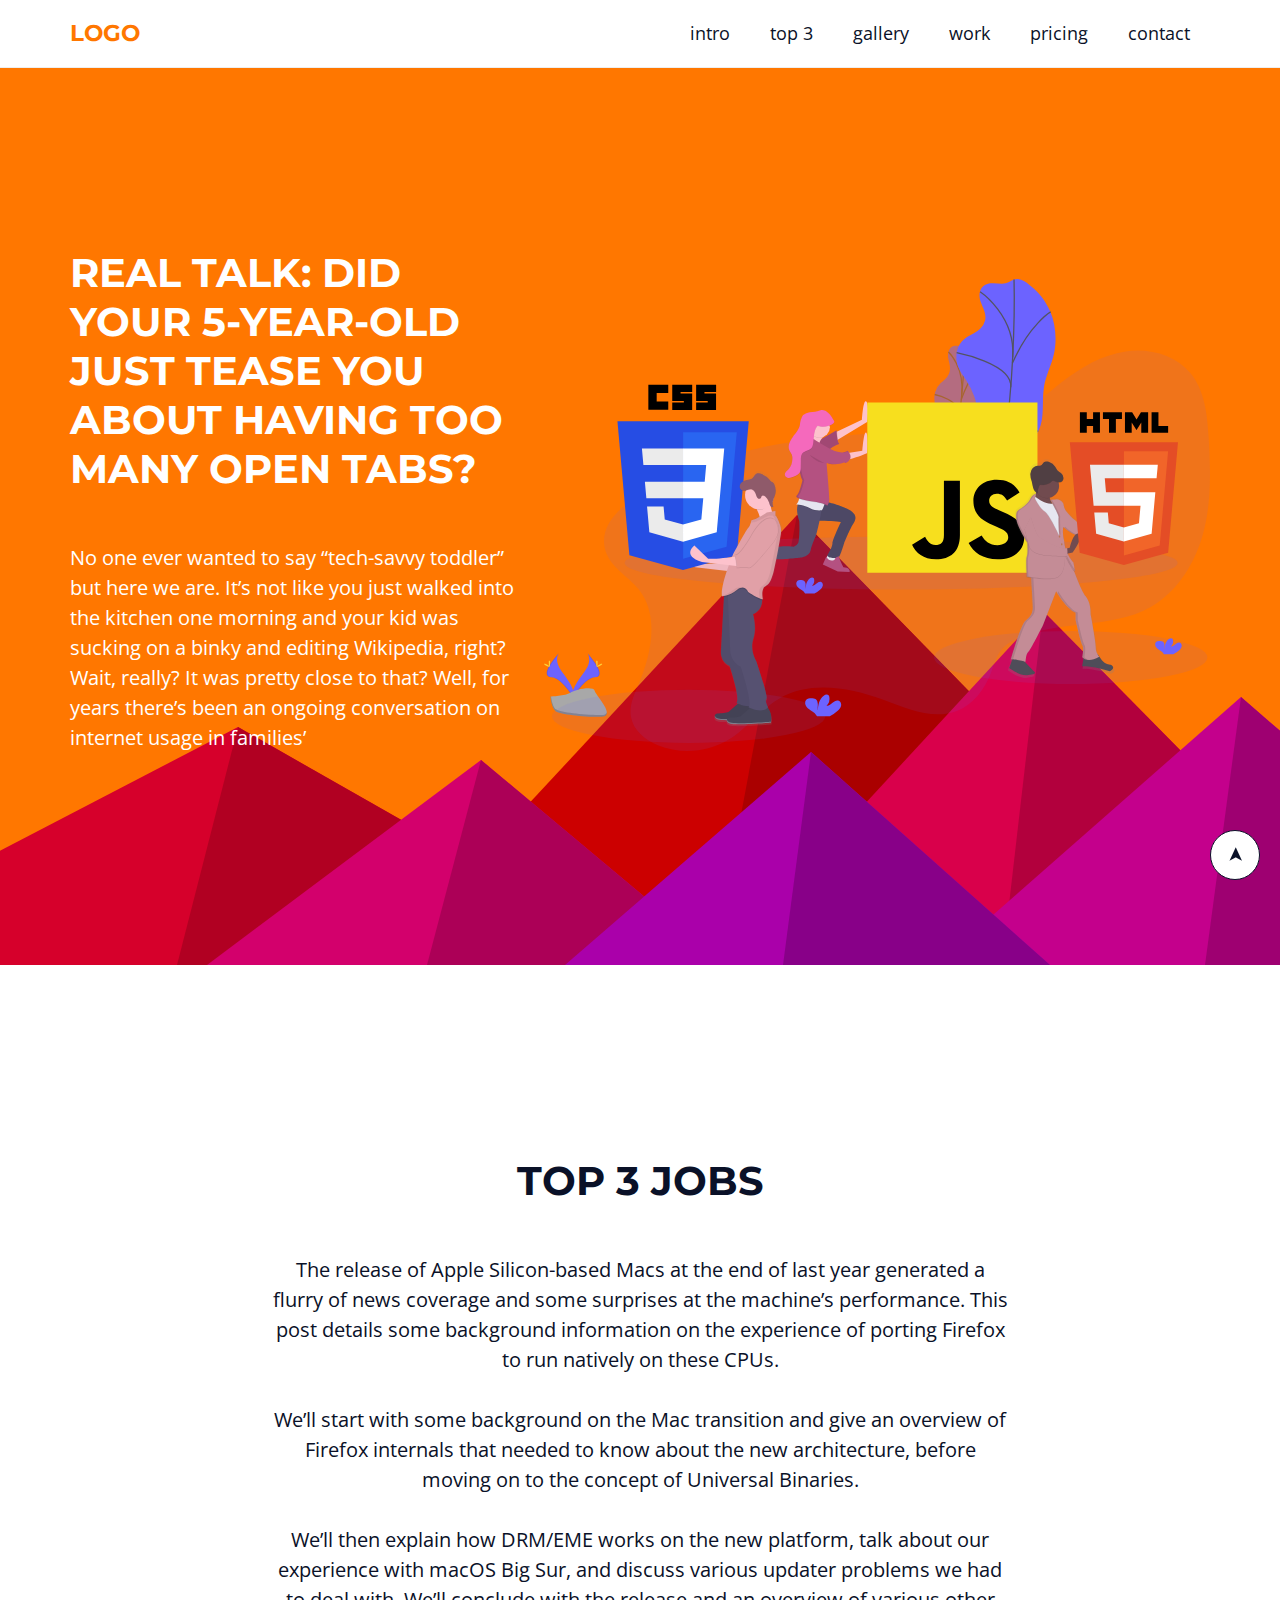
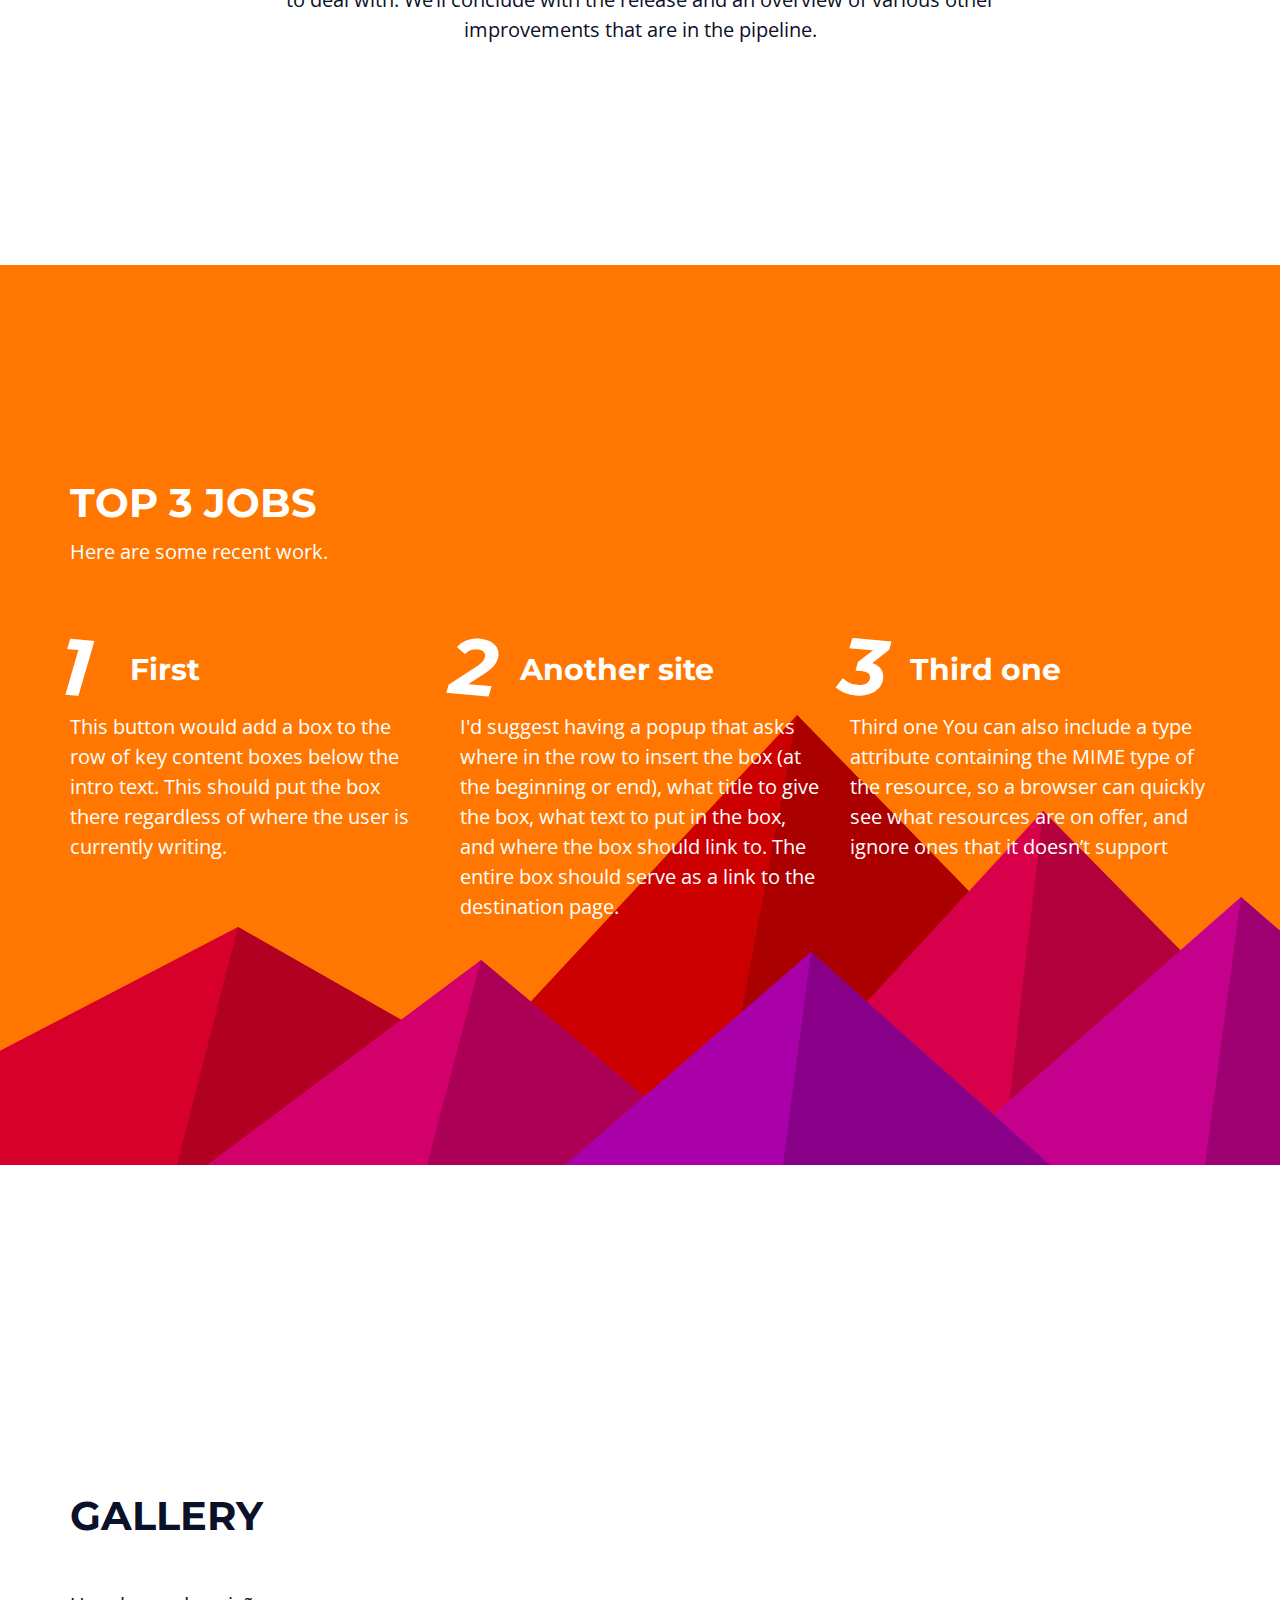
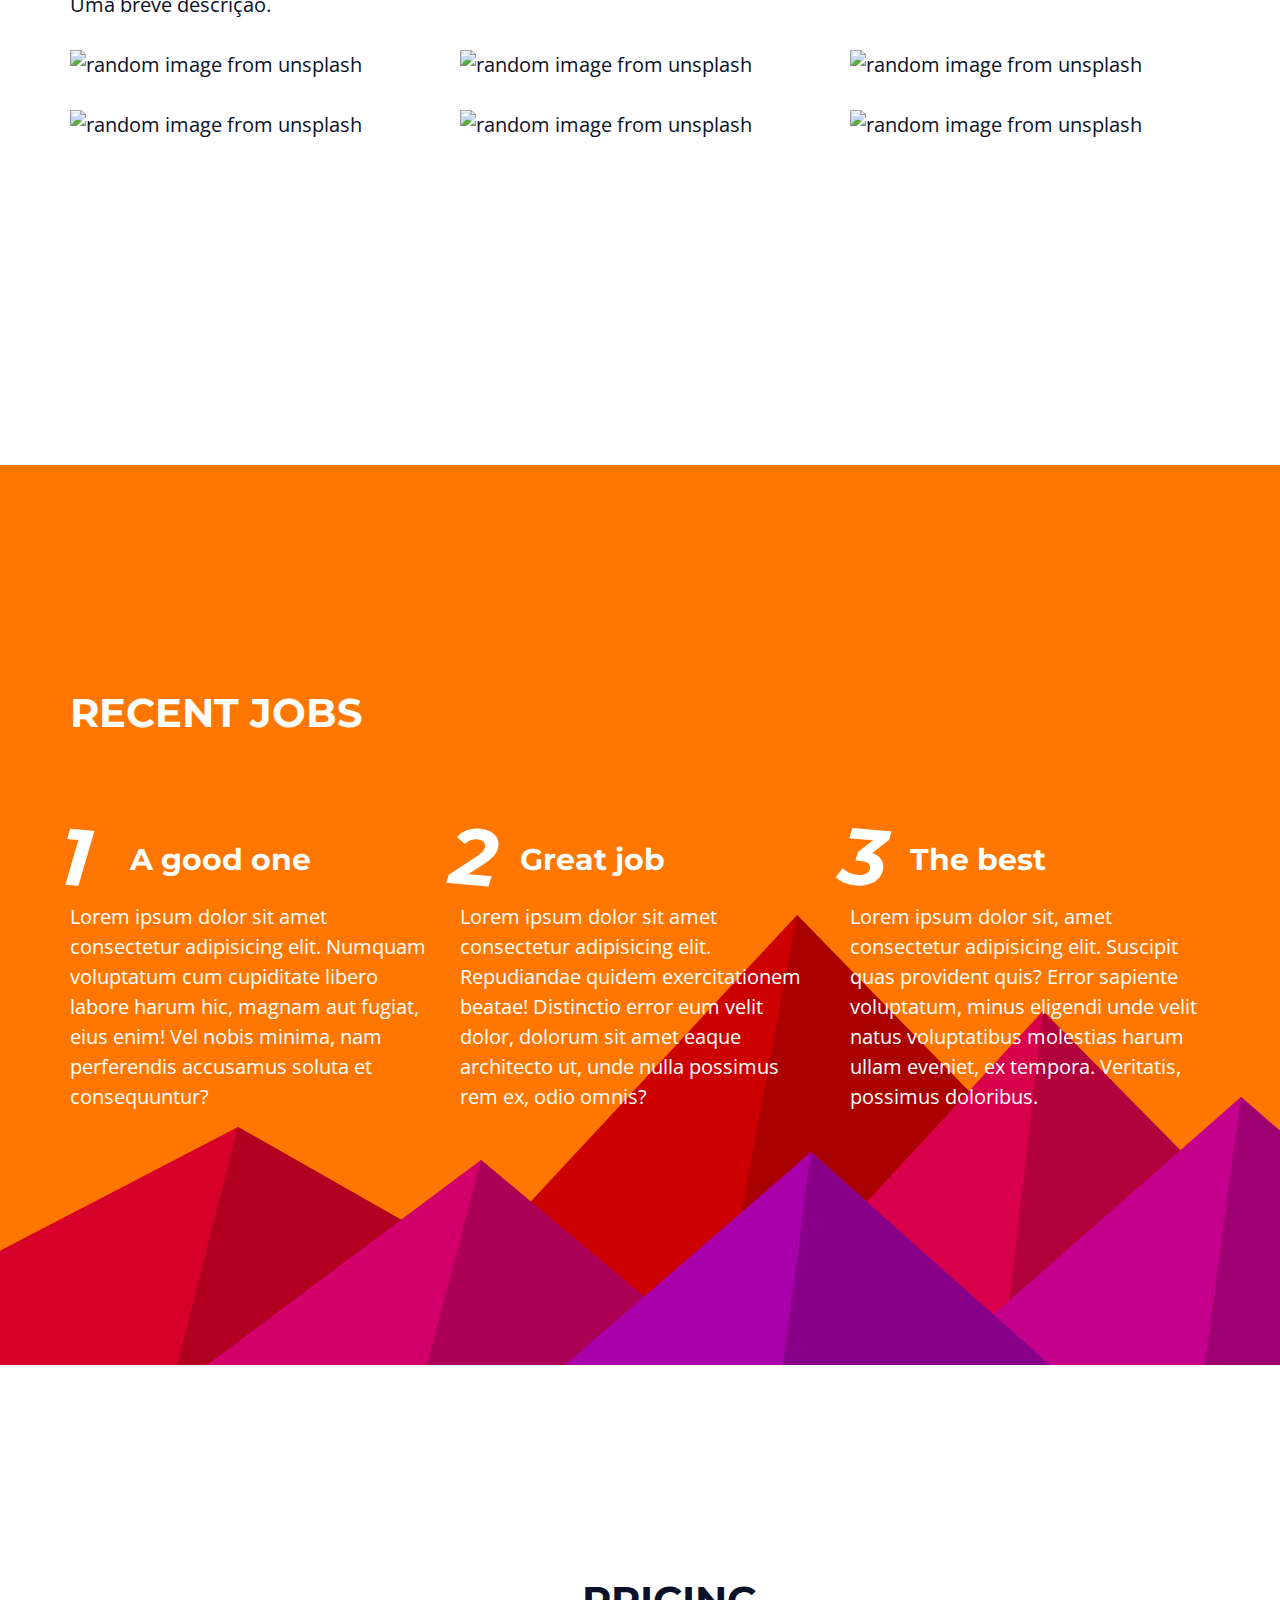
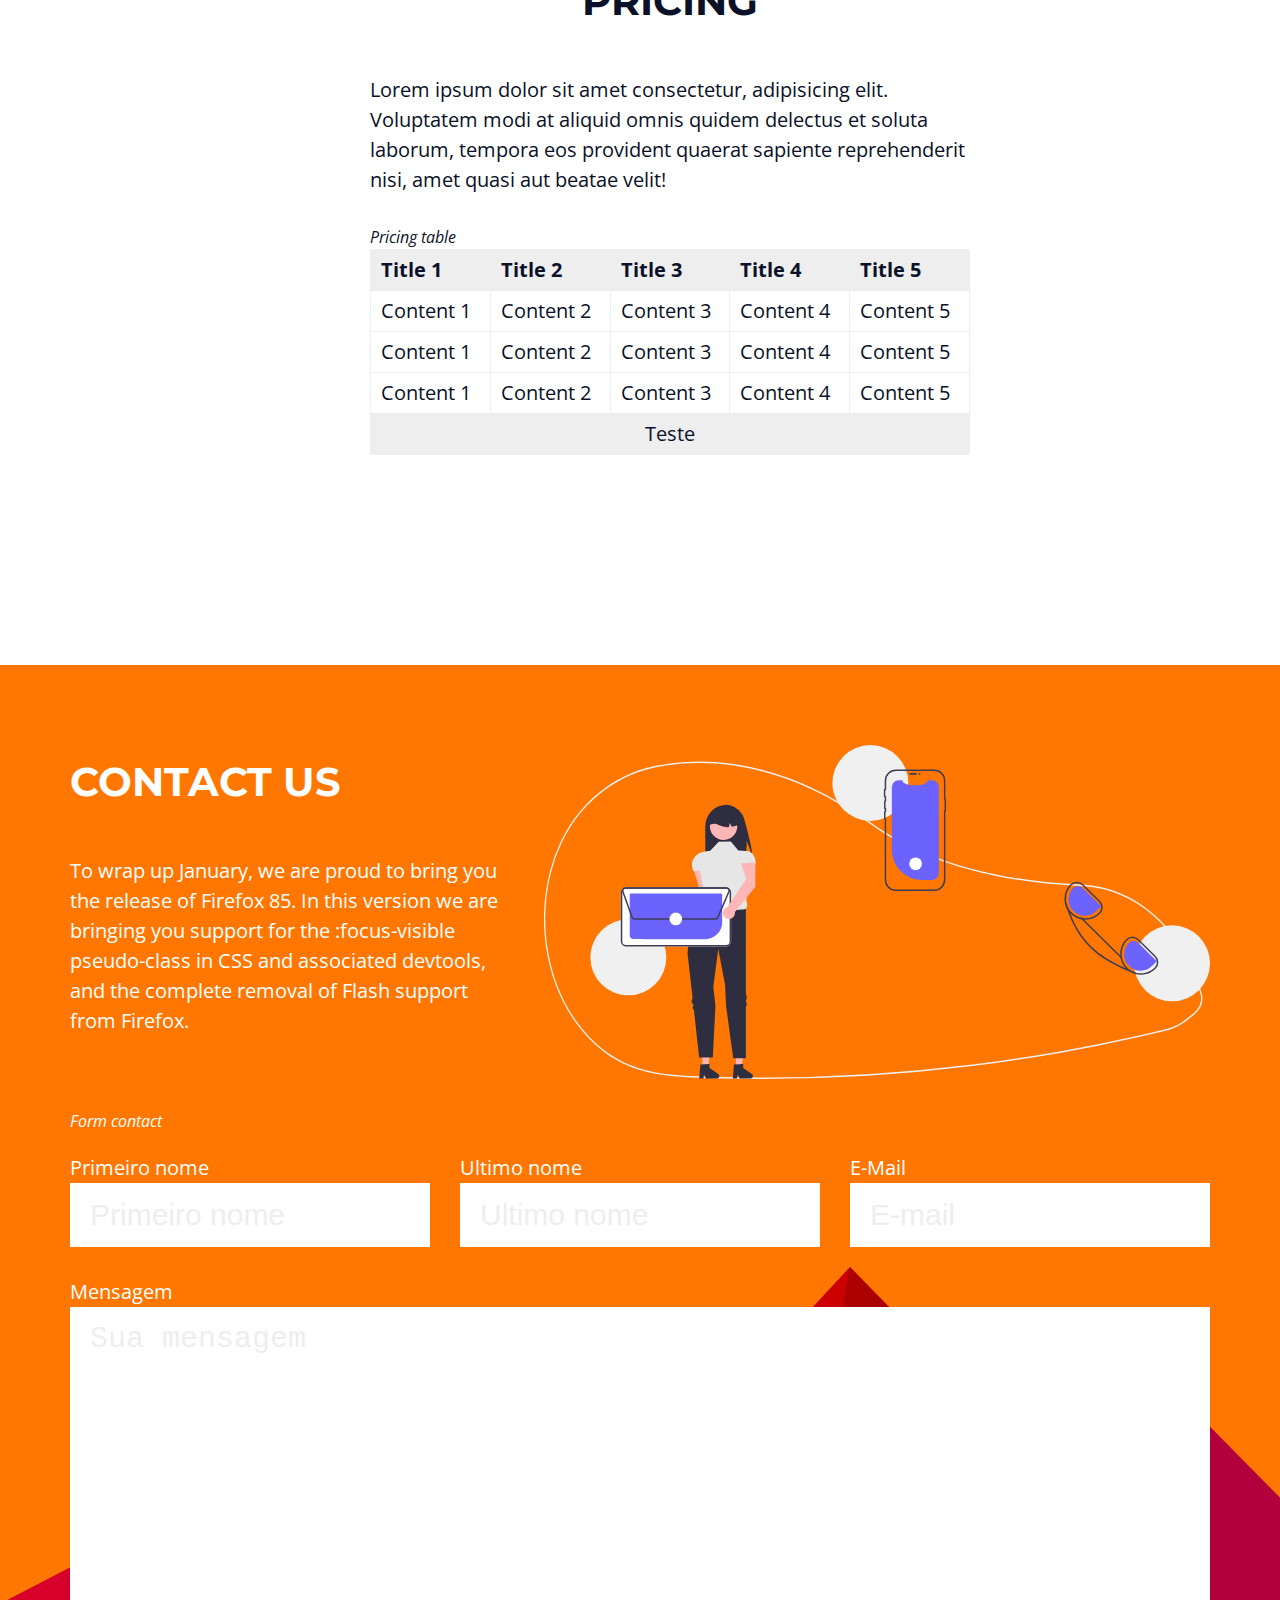
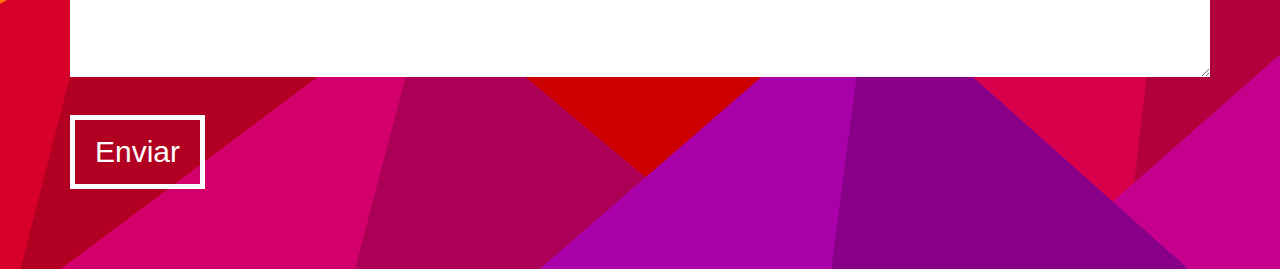
==== commit 9898c9e6: "Update index.html" ====
--- a/index.html
+++ b/index.html
@@ -15,6 +15,7 @@
 <link href="https://fonts.googleapis.com/css2?family=Montserrat:wght@900&family=Open+Sans:ital,wght@0,400;0,700;1,400&display=swap" rel="stylesheet">
 </head>
 <body>
+    <script>alert('Olá!')</script>
     <input id="close-menu" class="close-menu" type="checkbox" aria-label="Close menu" role="button">
     <label class="close-menu-label" for="close-menu" title="close-menu"></label>
     <aside class="menu white-bg">
--- a/assets/css/styles.css
+++ b/assets/css/styles.css
@@ -73,11 +73,7 @@
 
 .pricing {
     max-width: 60rem;
-    display: flex;
-    flex-flow: column wrap;
-    justify-content: center;
-    min-height: 100vh;
-    text-align: center;
+    align-items: center;
 }
 
 .contact {
